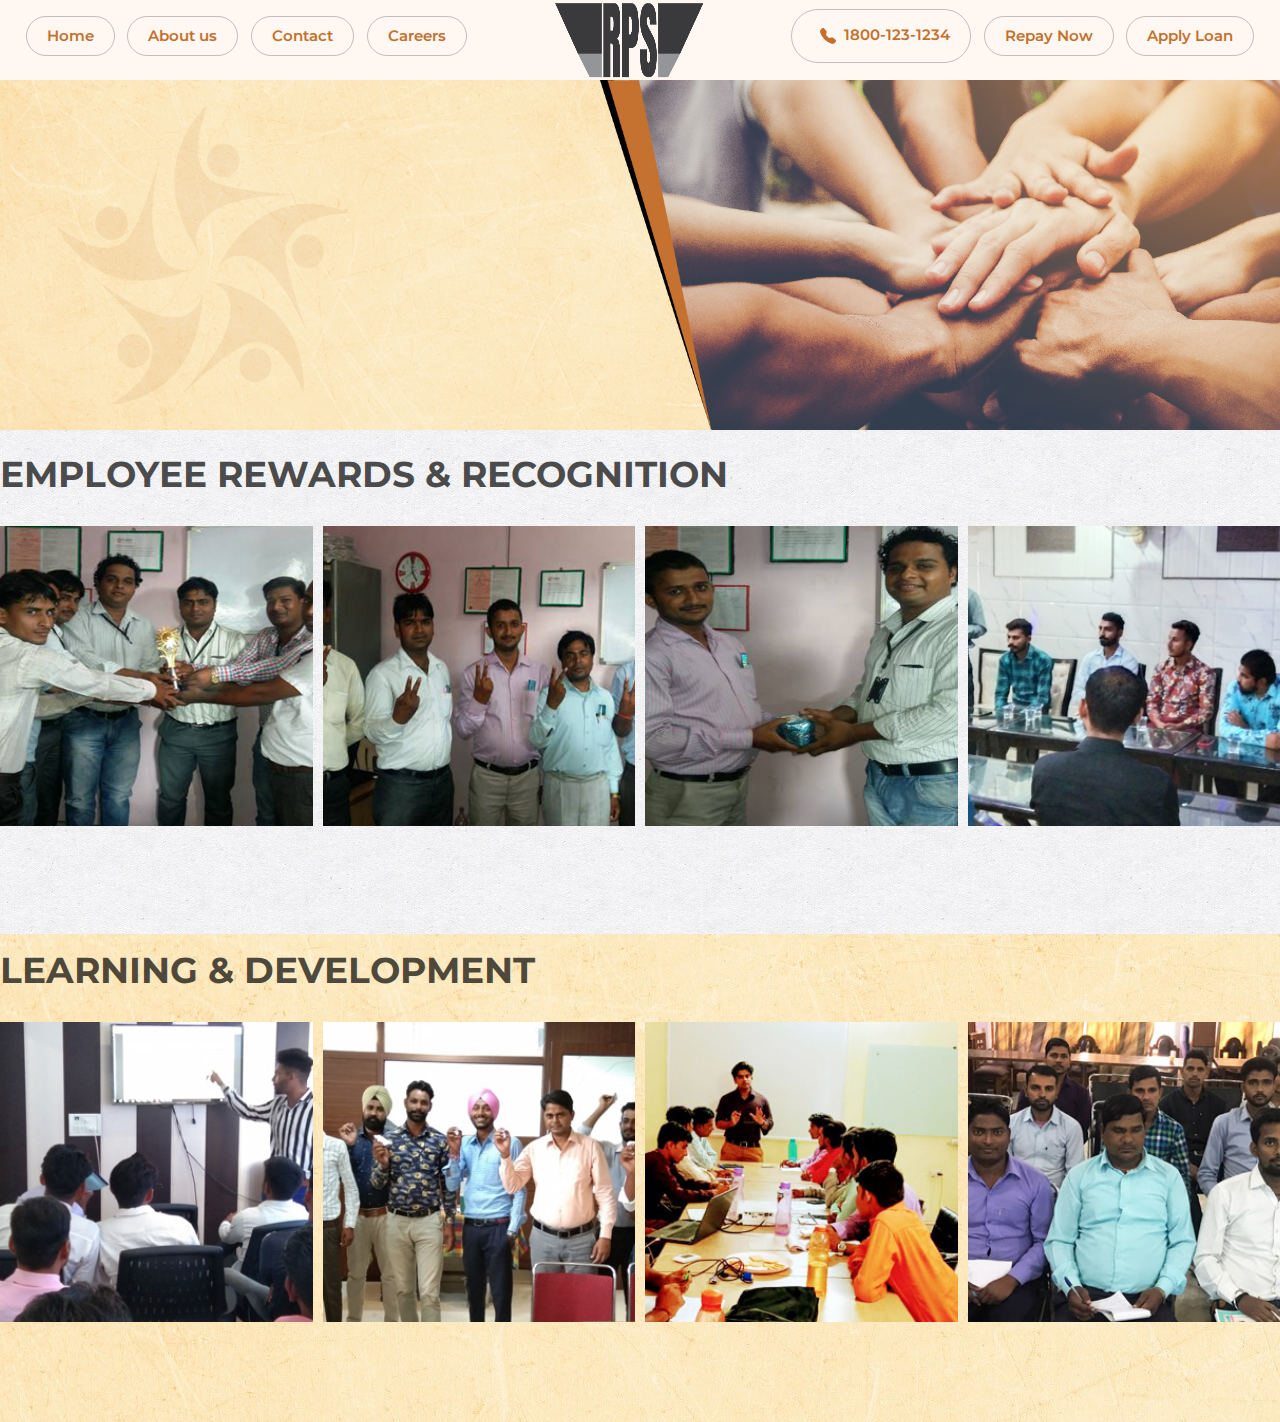
==== careers.html @ 05934a01 "changes" ====
<!doctype html>
<html lang="en">

<head>
    <meta charset="utf-8">
    <meta name="viewport" content="width=device-width, initial-scale=1">
    <title>careers</title>
    <link href="https://cdn.jsdelivr.net/npm/bootstrap@5.3.3/dist/css/bootstrap.min.css" rel="stylesheet"
        integrity="sha384-QWTKZyjpPEjISv5WaRU9OFeRpok6YctnYmDr5pNlyT2bRjXh0JMhjY6hW+ALEwIH" crossorigin="anonymous">
    <link rel="stylesheet" href="/css/style.css">
    <link rel="preconnect" href="https://fonts.googleapis.com">
    <link rel="preconnect" href="https://fonts.gstatic.com" crossorigin>
    <link href="https://fonts.googleapis.com/css2?family=Montserrat:ital,wght@0,100..900;1,100..900&display=swap"
        rel="stylesheet">
    <link rel="preconnect" href="https://fonts.googleapis.com">
    <link rel="preconnect" href="https://fonts.gstatic.com" crossorigin>
    <link
        href="https://fonts.googleapis.com/css2?family=ABeeZee:ital@0;1&family=Montserrat:ital,wght@0,100..900;1,100..900&display=swap"
        rel="stylesheet">
    <link rel="stylesheet" href="https://cdn.jsdelivr.net/npm/swiper@11/swiper-bundle.min.css" />

</head>

<body>
    <div id="main">

        <div id="page1">
            <nav>
                <div id="nav-part2">
                    <h4><a href="#">Home</a></h4>
                    <h4><a href="#">About us</a></h4>
                    <h4><a href="#">Contact</a></h4>
                    <h4><a href="#">Careers</a></h4>
                </div>

                <img src="img/RPS-Logo-2-Gray-L-1.png" height="80px" width="150px">

                <div id="nav-part2">
                    <h4><a href="#"><svg xmlns="http://www.w3.org/2000/svg" width="16" height="16" fill="currentColor"
                                class="bi bi-telephone-fill" viewBox="0 0 16 16">
                                <path fill-rule="evenodd"
                                    d="M1.885.511a1.745 1.745 0 0 1 2.61.163L6.29 2.98c.329.423.445.974.315 1.494l-.547 2.19a.68.68 0 0 0 .178.643l2.457 2.457a.68.68 0 0 0 .644.178l2.189-.547a1.75 1.75 0 0 1 1.494.315l2.306 1.794c.829.645.905 1.87.163 2.611l-1.034 1.034c-.74.74-1.846 1.065-2.877.702a18.6 18.6 0 0 1-7.01-4.42 18.6 18.6 0 0 1-4.42-7.009c-.362-1.03-.037-2.137.703-2.877z" />
                            </svg>1800-123-1234</a></h4>
                    <h4><a href="#">Repay Now</a></h4>
                    <h4><a href="#">Apply Loan</a></h4>
                </div>

            </nav>
        </div>
    </div>

    <div class="careers-baner">
        <img src="/img/careers-baner.jpg" height="350px" width="100%">
    </div>

    <div class="swiper mySwiper">
        <h2>Employee Rewards & Recognition</h2>
        <div class="swiper-wrapper">
            <div class="swiper-slide"><img src="/img/swiper1.png"></div>
            <div class="swiper-slide"><img src="/img/swiper2.png"></div>
            <div class="swiper-slide"><img src="/img/swiper3.png"></div>
            <div class="swiper-slide"><img src="/img/swiper4.jpeg"></div>
            <div class="swiper-slide"><img src="/img/swiper5.jpeg"></div>
            <div class="swiper-slide"><img src="/img/swiper6.jpeg"></div>
            <div class="swiper-slide"><img src="/img/swiper7.jpeg"></div>
            <div class="swiper-slide"><img src="/img/swiper15.jpeg"></div>
            <div class="swiper-slide"><img src="/img/swiper14.jpg"></div>
            <div class="swiper-slide"><img src="/img/swiper10.jpg"></div>
            <div class="swiper-slide"><img src="/img/swiper12.jpeg"></div>
            <div class="swiper-slide"><img src="/img/swiper15.jpeg"></div>
        </div>

    <div class="swiper2 mySwiper">
        <h2>Learning & Development</h2>
        <div class="swiper-wrapper">
            <div class="swiper-slide"><img src="/img/swi1.jpeg"></div>
            <div class="swiper-slide"><img src="/img/swi10.jpeg"></div>
            <div class="swiper-slide"><img src="/img/swi2.jpeg"></div>
            <div class="swiper-slide"><img src="/img/swi3.jpeg"></div>
            <div class="swiper-slide"><img src="/img/swi4.jpeg"></div>
            <div class="swiper-slide"><img src="/img/swi6.jpeg"></div>
            <div class="swiper-slide"><img src="/img/swi5.jpeg"></div>
            <div class="swiper-slide"><img src="/img/swi7.jpeg"></div>
            <div class="swiper-slide"><img src="/img/swi8.jpeg"></div>
            <div class="swiper-slide"><img src="/img/swi9.jpeg"></div>
            <div class="swiper-slide"><img src="/img/swiper1.png"></div>
            <div class="swiper-slide"><img src="/img/swi4.jpeg"></div>
        </div>
       









    <script src="https://cdn.jsdelivr.net/npm/bootstrap@5.3.3/dist/js/bootstrap.bundle.min.js"
        integrity="sha384-YvpcrYf0tY3lHB60NNkmXc5s9fDVZLESaAA55NDzOxhy9GkcIdslK1eN7N6jIeHz"
        crossorigin="anonymous"></script>
    <script src="https://cdn.jsdelivr.net/npm/swiper@11/swiper-bundle.min.js"></script>

    <!-- Initialize Swiper -->
    <script>
        var swiper = new Swiper(".mySwiper", {

            slidesPerView: 4,
            spaceBetween: 10,
            freeMode: true,
            autoplay: {
                delay: 1500,
                disableOnInteraction: false,
            },
            pagination: {
                el: ".swiper-pagination",
                clickable: true,
            },
            navigation: {
                nextEl: ".swiper-button-next",
                prevEl: ".swiper-button-prev",
            },
        });
    </script>

   
</body>

</html>
---- css/style.css ----
body {
    font-family: Montserrat, sans-serif;
    background-color: #FAF9F8;
    font-weight: 400;
}

/* .montserrat-<uniquifier> {
  font-family: "Montserrat", sans-serif;
  font-optical-sizing: auto;
  font-weight: 600;
  font-style: normal;
} */
.abeezee-regular {
    font-family: ABeeZee, sans-serif;
    font-weight: 400;
    font-style: normal;
}

.abeezee-regular-italic {
    font-family: ABeeZee, sans-serif;
    font-weight: 400;
    font-style: italic;
}


.name {
    text-align: right;
    font-family: 'Gill Sans', 'Gill Sans MT', Calibri, 'Trebuchet MS', sans-serif;
}




@font-face {
    font-family: neu;
    src: url(./NeueHaasDisplayMediu.ttf);
}

@font-face {
    font-family: neu;
    font-weight: 100;
    src: url(./NeueHaasDisplayLight.ttf);
}

@font-face {
    font-family: neu;
    font-weight: 200;
    src: url(./NeueHaasDisplayRoman.ttf);
}

* {
    margin: 0;
    padding: 0;
    box-sizing: border-box;
    font-family: Montserrat, sans-serif;
}


#main {
    position: relative;
    z-index: 10;
}

#page1 {

    width: 100%;
    background-color: #FFF7F2;
    position: relative;
    padding: 0 2vw;
}

nav {
    padding: 0vw 0vw;
    width: 100%;
    display: flex;
    align-items: center;
    position: relative;
    z-index: 100;
    justify-content: space-between;
}


#nav-part2 {
    display: flex;
    align-items: center;
    gap: 1vw;
}

.ok {
    background-color: #FFF7F2;
}

.card-background {
    background: url(/img/background.jpg);
    background-size: cover;


}

.card {
    padding: 50px;
    padding-left: 130px;
    background-color: #cfcfdd;
}

#nav-part2 h4 {
    padding: 10px 20px;
    border: 1px solid #0000003c;
    border-radius: 50px;
    font-weight: 600;
    color: #000000bb;
    transition: all ease 0.4s;
    position: relative;
    font-size: 15px;
    overflow: hidden;
}

#nav-part2 h4::after {
    content: "";
    position: absolute;
    height: 100%;
    width: 100%;
    background-color: #C4702D;
    left: 0;
    bottom: -100%;
    border-radius: 50%;
    transition: all ease 0.4s;
}

#nav-part2 h4:hover::after {
    bottom: 0;
    border-radius: 0;
}


#nav-part2 h4 a {
    color: #C4702D;
    text-decoration: none;
    position: relative;
    z-index: 9;
}

#nav-part2 h4:hover a {
    color: #FFF7F2;
}

.speech,
.boy {
    background-color: color-mix(in xyz, color percentage, color percentage);
}

.card-body p {
    color: #FFF;
    font-family: ABeeZee;
    font-size: 20px;
    margin-block-start: 0;
    margin-block-end: .9rem;
    font-weight: 400;
}


.elementskit-info-box-title {
    padding: 0 0 0 0;
    color: #FFF;
    font-size: 28px;
}

h2 {
    margin-block-start: .5rem;
    margin-block-end: 1rem;
    color: #000000B3;
    font-family: Montserrat;
    font-size: 36px;
    font-weight: 700;
    text-transform: uppercase;
    padding: 0;
    margin-bottom: 30px;
    line-height: 2;
}

h3 {
    margin-block-start: .5rem;
    margin-block-end: 1rem;
    font-family: Montserrat;
    font-weight: 500;
    line-height: 1.2;
    color: inherit;
}

.st {
    margin-top: 50px;
    text-align: center;
}

.MD-speech {
    background-image: url(/img/background-pink-01-1.jpg);
    background-size: contain;
    font-family: ABeeZee, Sans-serif;
    font-size: 16px;
    font-style: ABeeZee;
    text-align: center;
    color: #656565;

}


.Md-speech {
    margin-block-start: 0;
    margin-block-end: .9rem;
    margin-bottom: 35px;
    margin-top: 50px;
    font-family: ABeeZee;
}

/* .icon-color {
    text-color: #C4702D;
} */

.story {
    background-color: #C4702D;
    height: 200px;
    width: 400px;
    padding: 10px;
    margin: 30px -30px 30px 0px;
}

.story:hover {
    height: 220px;
    width: 420px;
    margin: 50px 50px 50px 50px;
    background-color: cadetblue;
}

.story2 {
    background-color: #FFF7F2;
    height: 200px;
    width: 400px;
    padding: 10px;
    margin: 30px -30px 30px 0px;
}

.story-block {
    background-image: url(/img/background.jpg);
    display: flex;
    z-index: 4;
    margin-left: 30px;
}

.branches {
    background-color: #FFF7F2;
    height: 100%;
    width: 100%;
}

.elementor-10 .elementor-element.elementor-element-4c4d165 .elementor-heading-title {
    color: #000000B3;
    font-family: Montserrat, Sans-serif;
    font-size: 36px;
    font-weight: 700;
    text-transform: uppercase;
}

h2 {
    margin-block-start: .5rem;
    margin-block-end: 1rem;
}

.map-speech {
    border: 2px;
    border-color: #FFF7F2;
    text-align: center;
    color: #252525;
    font-family: Sans-serif;
    font-weight: 600;
}

.map-side {
    height: 200px;
    width: 205px;
    background-color: #FFFFFF;
    display: flex;
}

.map-side:hover {
    background-color: cadetblue;
    height: 220px;
    width: 225px;
}

.mt-8 {
    margin-top: 50px;
}

.footer {
    height: 500px;
    width: 100%;
    background-color: #C4702D;
    background-repeat: no-repeat;
    background-size: cover;
}

.footer-head {
    text-decoration: none;
}

.last {
    background-color: black;
    height: 200px;
    width: 100%;
    display: flexbox;
    text-align: center
}

.text {
    display: flexbox;
    text-align: center;
    justify-items: center;
}

.icon2 {
    text-align: right;
    margin: 0px 80px 0px 0px;
    padding-top: 20px;
}

.bi {
    margin: 8px;
}

.card-video {
    background-image: url(/img/background-pink-01-1.jpg);
    padding: 20px 225px 20px 190px;
}

.card-title {
    margin-left: 60px;
}

.video {
    background-image: url(/img/background-pink-01-1.jpg);
    padding: 20px;
}

/* careers css */

/* swiper */
.swiper {  background-image: url(/img/background.jpg);
    width: 100%;
    height: auto;
    
  }

  .swiper-slide {margin-bottom: 100px;
    margin-left: 0px;

    text-align: center;
    font-size: 18px;
    background: #e0dede;
    display: flex;
    justify-content: center;
    align-items: center;
  }
  .swiper-slide img {
    display: block;
    width: 100%;
    height: 300px;
    object-fit: cover; 
    
  }
  .swiper2 {  background-image: url(/img/background-pink-01-1.jpg);
    width: 100%;
    height: auto;
  }
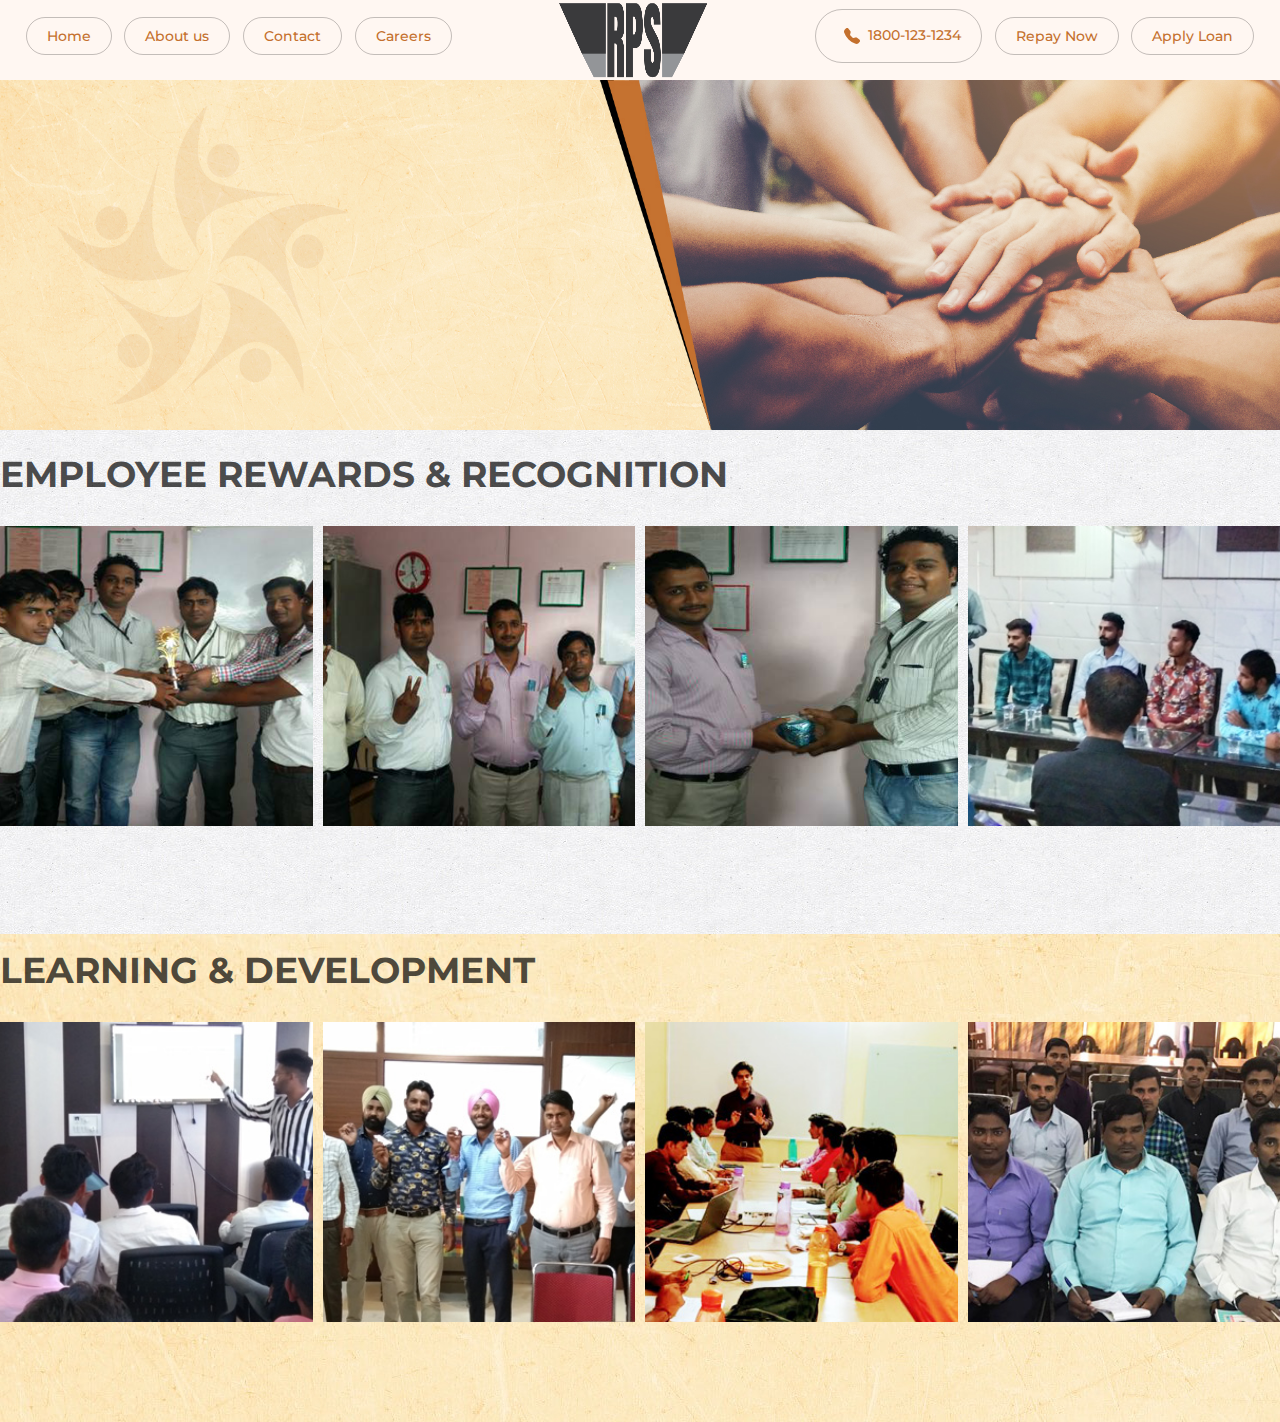
==== commit 690ec813: "changes" ====
--- a/careers.html
+++ b/careers.html
@@ -7,7 +7,7 @@
     <title>careers</title>
     <link href="https://cdn.jsdelivr.net/npm/bootstrap@5.3.3/dist/css/bootstrap.min.css" rel="stylesheet"
         integrity="sha384-QWTKZyjpPEjISv5WaRU9OFeRpok6YctnYmDr5pNlyT2bRjXh0JMhjY6hW+ALEwIH" crossorigin="anonymous">
-    <link rel="stylesheet" href="/css/style.css">
+    <link rel="stylesheet" href="css/style.css">
     <link rel="preconnect" href="https://fonts.googleapis.com">
     <link rel="preconnect" href="https://fonts.gstatic.com" crossorigin>
     <link href="https://fonts.googleapis.com/css2?family=Montserrat:ital,wght@0,100..900;1,100..900&display=swap"
@@ -50,41 +50,41 @@
     </div>
 
     <div class="careers-baner">
-        <img src="/img/careers-baner.jpg" height="350px" width="100%">
+        <img src="img/careers-baner.jpg" height="350px" width="100%">
     </div>
 
     <div class="swiper mySwiper">
         <h2>Employee Rewards & Recognition</h2>
         <div class="swiper-wrapper">
-            <div class="swiper-slide"><img src="/img/swiper1.png"></div>
-            <div class="swiper-slide"><img src="/img/swiper2.png"></div>
-            <div class="swiper-slide"><img src="/img/swiper3.png"></div>
-            <div class="swiper-slide"><img src="/img/swiper4.jpeg"></div>
-            <div class="swiper-slide"><img src="/img/swiper5.jpeg"></div>
-            <div class="swiper-slide"><img src="/img/swiper6.jpeg"></div>
-            <div class="swiper-slide"><img src="/img/swiper7.jpeg"></div>
-            <div class="swiper-slide"><img src="/img/swiper15.jpeg"></div>
-            <div class="swiper-slide"><img src="/img/swiper14.jpg"></div>
-            <div class="swiper-slide"><img src="/img/swiper10.jpg"></div>
-            <div class="swiper-slide"><img src="/img/swiper12.jpeg"></div>
-            <div class="swiper-slide"><img src="/img/swiper15.jpeg"></div>
+            <div class="swiper-slide"><img src="img/swiper1.png"></div>
+            <div class="swiper-slide"><img src="img/swiper2.png"></div>
+            <div class="swiper-slide"><img src="img/swiper3.png"></div>
+            <div class="swiper-slide"><img src="img/swiper4.jpeg"></div>
+            <div class="swiper-slide"><img src="img/swiper5.jpeg"></div>
+            <div class="swiper-slide"><img src="img/swiper6.jpeg"></div>
+            <div class="swiper-slide"><img src="img/swiper7.jpeg"></div>
+            <div class="swiper-slide"><img src="img/swiper15.jpeg"></div>
+            <div class="swiper-slide"><img src="img/swiper14.jpg"></div>
+            <div class="swiper-slide"><img src="img/swiper10.jpg"></div>
+            <div class="swiper-slide"><img src="img/swiper12.jpeg"></div>
+            <div class="swiper-slide"><img src="img/swiper15.jpeg"></div>
         </div>
 
     <div class="swiper2 mySwiper">
         <h2>Learning & Development</h2>
         <div class="swiper-wrapper">
-            <div class="swiper-slide"><img src="/img/swi1.jpeg"></div>
-            <div class="swiper-slide"><img src="/img/swi10.jpeg"></div>
-            <div class="swiper-slide"><img src="/img/swi2.jpeg"></div>
-            <div class="swiper-slide"><img src="/img/swi3.jpeg"></div>
-            <div class="swiper-slide"><img src="/img/swi4.jpeg"></div>
-            <div class="swiper-slide"><img src="/img/swi6.jpeg"></div>
-            <div class="swiper-slide"><img src="/img/swi5.jpeg"></div>
-            <div class="swiper-slide"><img src="/img/swi7.jpeg"></div>
-            <div class="swiper-slide"><img src="/img/swi8.jpeg"></div>
-            <div class="swiper-slide"><img src="/img/swi9.jpeg"></div>
-            <div class="swiper-slide"><img src="/img/swiper1.png"></div>
-            <div class="swiper-slide"><img src="/img/swi4.jpeg"></div>
+            <div class="swiper-slide"><img src="img/swi1.jpeg"></div>
+            <div class="swiper-slide"><img src="img/swi10.jpeg"></div>
+            <div class="swiper-slide"><img src="img/swi2.jpeg"></div>
+            <div class="swiper-slide"><img src="img/swi3.jpeg"></div>
+            <div class="swiper-slide"><img src="img/swi4.jpeg"></div>
+            <div class="swiper-slide"><img src="img/swi6.jpeg"></div>
+            <div class="swiper-slide"><img src="img/swi5.jpeg"></div>
+            <div class="swiper-slide"><img src="img/swi7.jpeg"></div>
+            <div class="swiper-slide"><img src="img/swi8.jpeg"></div>
+            <div class="swiper-slide"><img src="img/swi9.jpeg"></div>
+            <div class="swiper-slide"><img src="img/swiper1.png"></div>
+            <div class="swiper-slide"><img src="img/swi4.jpeg"></div>
         </div>
        
 
--- a/css/style.css
+++ b/css/style.css
@@ -25,7 +25,7 @@
 
 .name {
     text-align: right;
-    font-family: 'Gill Sans', 'Gill Sans MT', Calibri, 'Trebuchet MS', sans-serif;
+    /* font-family: 'Gill Sans', 'Gill Sans MT', Calibri, 'Trebuchet MS', sans-serif; */
 }
 
 
@@ -91,18 +91,20 @@
 }
 
 .card-background {
-    background: url(/img/background.jpg);
+    background-image: url('../img/background.jpg');
     background-size: cover;
 
 
 }
 
 .card {
-    padding: 50px;
-    padding-left: 130px;
-    background-color: #cfcfdd;
-}
-
+    /* padding: 60px; */
+    /* padding-left: 130px; */
+    background-color: #EEEFF1;
+}
+.p-60px {
+    padding: 60px;
+}
 #nav-part2 h4 {
     padding: 10px 20px;
     border: 1px solid #0000003c;
@@ -113,6 +115,11 @@
     position: relative;
     font-size: 15px;
     overflow: hidden;
+    font-family: "Montserrat",Sans-serif;
+    font-size: 14px;
+    font-weight: 500;
+    letter-spacing: 0;
+
 }
 
 #nav-part2 h4::after {
@@ -169,7 +176,7 @@
     margin-block-start: .5rem;
     margin-block-end: 1rem;
     color: #000000B3;
-    font-family: Montserrat;
+    font-family: "Montserrat",Sans-serif;
     font-size: 36px;
     font-weight: 700;
     text-transform: uppercase;
@@ -181,19 +188,23 @@
 h3 {
     margin-block-start: .5rem;
     margin-block-end: 1rem;
-    font-family: Montserrat;
+    font-family: "Montserrat",Sans-serif;
     font-weight: 500;
     line-height: 1.2;
     color: inherit;
 }
 
+h4 {
+font-family: "Montserrat",Sans-serif;
+}
+
 .st {
     margin-top: 50px;
     text-align: center;
 }
 
 .MD-speech {
-    background-image: url(/img/background-pink-01-1.jpg);
+    background-image: url('../img/background-pink-01-1.jpg');
     background-size: contain;
     font-family: ABeeZee, Sans-serif;
     font-size: 16px;
@@ -205,11 +216,15 @@
 
 
 .Md-speech {
-    margin-block-start: 0;
-    margin-block-end: .9rem;
-    margin-bottom: 35px;
-    margin-top: 50px;
-    font-family: ABeeZee;
+    /* margin-block-start: 0; */
+    /* margin-block-end: .9rem;
+    margin-bottom: 35px; */
+    /* margin-top: 50px; */
+    font-family: "ABeeZee", Sans-serif;
+    font-size: 16px;
+    font-style: italic;
+    text-align: center;
+
 }
 
 /* .icon-color {
@@ -240,10 +255,10 @@
 }
 
 .story-block {
-    background-image: url(/img/background.jpg);
+    background-image: url('../img/background.jpg');
     display: flex;
     z-index: 4;
-    margin-left: 30px;
+    /* margin-left: 30px; */
 }
 
 .branches {
@@ -303,6 +318,121 @@
     text-decoration: none;
 }
 
+.mw-500 {
+    max-height: 500px;
+}
+
+.company-profile span {
+    color: var(--e-global-color-primary);
+    font-family: "Montserrat", Sans-serif;
+    font-size: 25px;
+    font-weight: 700;
+}
+.company-profile h2 {
+    color: var(--e-global-color-primary);
+    font-family: "Montserrat", Sans-serif;
+    font-size: 11px;
+    font-weight: 500;
+    text-transform: uppercase;
+    line-height: 15px;
+    letter-spacing: 2.4px;
+}
+.company-hr-line {
+    margin: 0 auto;
+    width: 30%;
+    margin-top: 15px;
+    margin-bottom: 15px;
+}
+
+.microfinance p {
+    color: #FFFFFFB0;
+    font-family: "ABeeZee", Sans-serif;
+    font-size: 18px;
+    text-align: center;
+}
+.microfinance h3 {
+    padding: 0 0 0 0;
+    color: #FFF;
+    font-size: 32px;
+}
+.elementor-widget-container {
+    margin: 10px 0 10px 0;
+    padding: .5em 0em .5em 2em;
+    background-color: #FFF0;
+    border-style: double;
+    border-width: 0 0 0 8px;
+    border-color: #C4702D;
+}
+
+.carousel-item h1 {
+    top:40%;
+    font-family: "EB Garamond";
+    font-style: italic;
+    height: auto;
+    color: rgb(196, 88, 0);
+    /* text-decoration: none; */
+    /* white-space: normal; */
+    width: 727px;
+    /* min-height: 0px;
+    min-width: 0px; */
+    max-height: none;
+    max-width: none;
+    text-align: left;
+    /* line-height: 41px;
+    letter-spacing: 0px; */
+    font-weight: 700;
+    font-size: 55px;
+    opacity: 1;
+    visibility: visible;
+    position: absolute;
+    white-space: nowrap;
+    overflow: hidden;
+    animation: animate 2s linear forwards;
+    animation-duration: 2s;
+    /* display: none; */
+}
+@keyframes animate {
+    0% { 
+        top: 40%;
+        display: none;
+    }
+    100% {
+        top: 30%;
+        display: block;
+    }
+  }
+
+  .elementskit-border-hr {
+    background-color: #C4702D;
+    width: 40px;
+    height: 2px;
+    margin: 0 0 20px 0;
+    display: inline-block;
+  }
+
+  .elementskit-profile-info {
+    text-align: center;
+    display: block;
+  }
+  .elementskit-author-name {
+    font-size: 32px;
+    margin-bottom: 0;
+    display: block;
+    /* font-size: 18px; */
+    font-weight: 700;
+    color: #000;
+    -webkit-transition: color .3s;
+    transition: color .3s;
+}
+
+.elementskit-author-des {
+    font-size: 24px;
+    font-weight: 700;
+    color: rgba(0, 0, 0, .5);
+    transition: all .4s ease;
+}
+
+
 .last {
     background-color: black;
     height: 200px;
@@ -328,7 +458,7 @@
 }
 
 .card-video {
-    background-image: url(/img/background-pink-01-1.jpg);
+    background-image: url('../img/background-pink-01-1.jpg');
     padding: 20px 225px 20px 190px;
 }
 
@@ -337,14 +467,14 @@
 }
 
 .video {
-    background-image: url(/img/background-pink-01-1.jpg);
+    background-image: url('../img/background-pink-01-1.jpg');
     padding: 20px;
 }
 
 /* careers css */
 
 /* swiper */
-.swiper {  background-image: url(/img/background.jpg);
+.swiper {  background-image: url('../img/background.jpg');
     width: 100%;
     height: auto;
     
@@ -367,9 +497,9 @@
     object-fit: cover; 
     
   }
-  .swiper2 {  background-image: url(/img/background-pink-01-1.jpg);
+  .swiper2 {  background-image: url('../img/background-pink-01-1.jpg');
     width: 100%;
     height: auto;
   }
 
-  +  
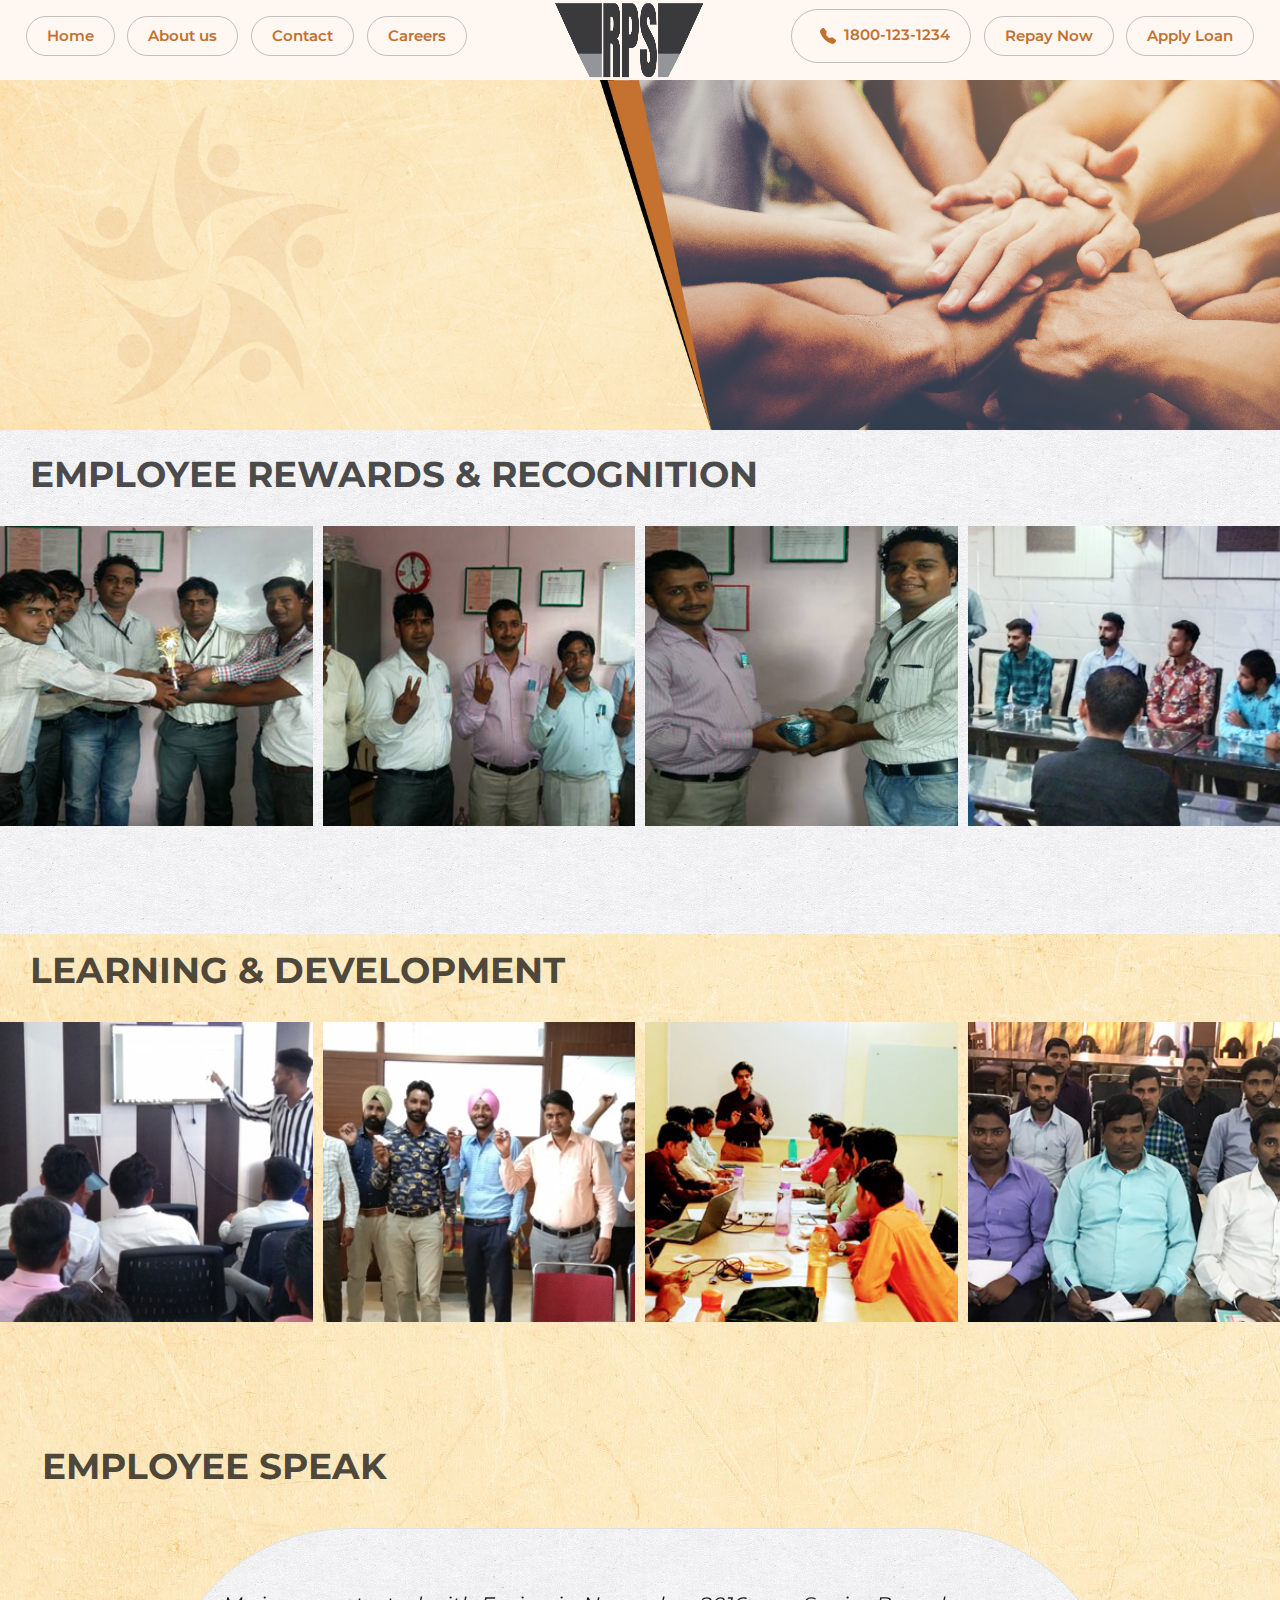
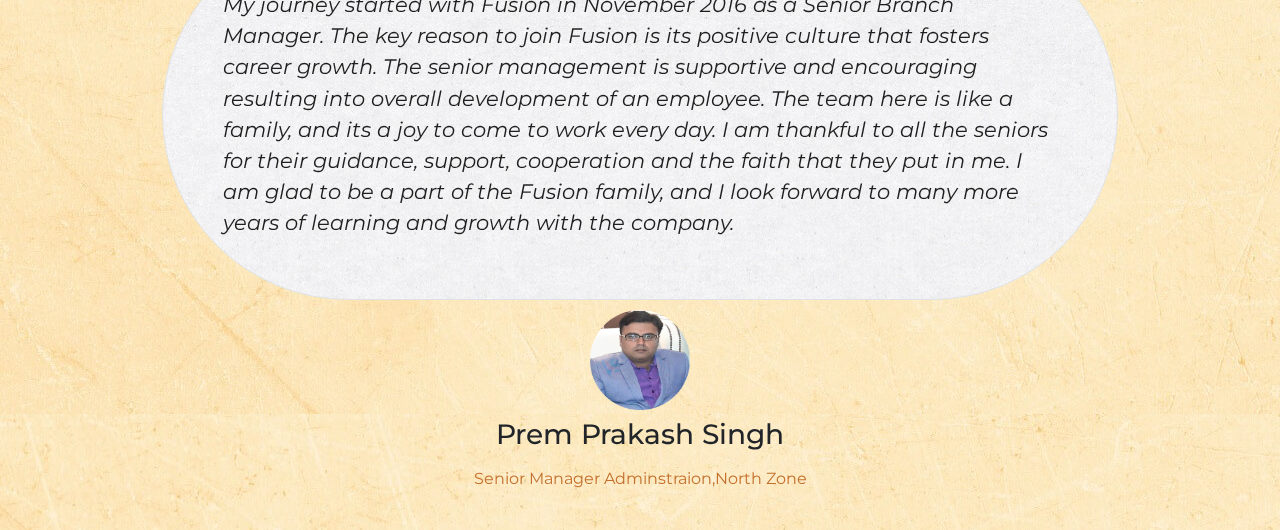
==== commit 69015863: "change" ====
--- a/careers.html
+++ b/careers.html
@@ -7,7 +7,7 @@
     <title>careers</title>
     <link href="https://cdn.jsdelivr.net/npm/bootstrap@5.3.3/dist/css/bootstrap.min.css" rel="stylesheet"
         integrity="sha384-QWTKZyjpPEjISv5WaRU9OFeRpok6YctnYmDr5pNlyT2bRjXh0JMhjY6hW+ALEwIH" crossorigin="anonymous">
-    <link rel="stylesheet" href="css/style.css">
+    <link rel="stylesheet" href="/css/style.css">
     <link rel="preconnect" href="https://fonts.googleapis.com">
     <link rel="preconnect" href="https://fonts.gstatic.com" crossorigin>
     <link href="https://fonts.googleapis.com/css2?family=Montserrat:ital,wght@0,100..900;1,100..900&display=swap"
@@ -50,80 +50,151 @@
     </div>
 
     <div class="careers-baner">
-        <img src="img/careers-baner.jpg" height="350px" width="100%">
+        <img src="/img/careers-baner.jpg" height="350px" width="100%">
     </div>
 
     <div class="swiper mySwiper">
-        <h2>Employee Rewards & Recognition</h2>
+        <h2 class="Employee-Speak">Employee Rewards & Recognition</h2>
         <div class="swiper-wrapper">
-            <div class="swiper-slide"><img src="img/swiper1.png"></div>
-            <div class="swiper-slide"><img src="img/swiper2.png"></div>
-            <div class="swiper-slide"><img src="img/swiper3.png"></div>
-            <div class="swiper-slide"><img src="img/swiper4.jpeg"></div>
-            <div class="swiper-slide"><img src="img/swiper5.jpeg"></div>
-            <div class="swiper-slide"><img src="img/swiper6.jpeg"></div>
-            <div class="swiper-slide"><img src="img/swiper7.jpeg"></div>
-            <div class="swiper-slide"><img src="img/swiper15.jpeg"></div>
-            <div class="swiper-slide"><img src="img/swiper14.jpg"></div>
-            <div class="swiper-slide"><img src="img/swiper10.jpg"></div>
-            <div class="swiper-slide"><img src="img/swiper12.jpeg"></div>
-            <div class="swiper-slide"><img src="img/swiper15.jpeg"></div>
+            <div class="swiper-slide"><img src="/img/swiper1.png"></div>
+            <div class="swiper-slide"><img src="/img/swiper2.png"></div>
+            <div class="swiper-slide"><img src="/img/swiper3.png"></div>
+            <div class="swiper-slide"><img src="/img/swiper4.jpeg"></div>
+            <div class="swiper-slide"><img src="/img/swiper5.jpeg"></div>
+            <div class="swiper-slide"><img src="/img/swiper6.jpeg"></div>
+            <div class="swiper-slide"><img src="/img/swiper7.jpeg"></div>
+            <div class="swiper-slide"><img src="/img/swiper15.jpeg"></div>
+            <div class="swiper-slide"><img src="/img/swiper14.jpg"></div>
+            <div class="swiper-slide"><img src="/img/swiper10.jpg"></div>
+            <div class="swiper-slide"><img src="/img/swiper12.jpeg"></div>
+            <div class="swiper-slide"><img src="/img/swiper15.jpeg"></div>
         </div>
 
-    <div class="swiper2 mySwiper">
-        <h2>Learning & Development</h2>
-        <div class="swiper-wrapper">
-            <div class="swiper-slide"><img src="img/swi1.jpeg"></div>
-            <div class="swiper-slide"><img src="img/swi10.jpeg"></div>
-            <div class="swiper-slide"><img src="img/swi2.jpeg"></div>
-            <div class="swiper-slide"><img src="img/swi3.jpeg"></div>
-            <div class="swiper-slide"><img src="img/swi4.jpeg"></div>
-            <div class="swiper-slide"><img src="img/swi6.jpeg"></div>
-            <div class="swiper-slide"><img src="img/swi5.jpeg"></div>
-            <div class="swiper-slide"><img src="img/swi7.jpeg"></div>
-            <div class="swiper-slide"><img src="img/swi8.jpeg"></div>
-            <div class="swiper-slide"><img src="img/swi9.jpeg"></div>
-            <div class="swiper-slide"><img src="img/swiper1.png"></div>
-            <div class="swiper-slide"><img src="img/swi4.jpeg"></div>
-        </div>
-       
-
-
-
-
-
-
-
-
-
-    <script src="https://cdn.jsdelivr.net/npm/bootstrap@5.3.3/dist/js/bootstrap.bundle.min.js"
-        integrity="sha384-YvpcrYf0tY3lHB60NNkmXc5s9fDVZLESaAA55NDzOxhy9GkcIdslK1eN7N6jIeHz"
-        crossorigin="anonymous"></script>
-    <script src="https://cdn.jsdelivr.net/npm/swiper@11/swiper-bundle.min.js"></script>
-
-    <!-- Initialize Swiper -->
-    <script>
-        var swiper = new Swiper(".mySwiper", {
-
-            slidesPerView: 4,
-            spaceBetween: 10,
-            freeMode: true,
-            autoplay: {
-                delay: 1500,
-                disableOnInteraction: false,
-            },
-            pagination: {
-                el: ".swiper-pagination",
-                clickable: true,
-            },
-            navigation: {
-                nextEl: ".swiper-button-next",
-                prevEl: ".swiper-button-prev",
-            },
-        });
-    </script>
-
-   
+        <div class="swiper2 mySwiper">
+            <h2 class="Employee-Speak">Learning & Development</h2>
+            <div class="swiper-wrapper">
+                <div class="swiper-slide"><img src="/img/swi1.jpeg"></div>
+                <div class="swiper-slide"><img src="/img/swi10.jpeg"></div>
+                <div class="swiper-slide"><img src="/img/swi2.jpeg"></div>
+                <div class="swiper-slide"><img src="/img/swi3.jpeg"></div>
+                <div class="swiper-slide"><img src="/img/swi4.jpeg"></div>
+                <div class="swiper-slide"><img src="/img/swi6.jpeg"></div>
+                <div class="swiper-slide"><img src="/img/swi5.jpeg"></div>
+                <div class="swiper-slide"><img src="/img/swi7.jpeg"></div>
+                <div class="swiper-slide"><img src="/img/swi8.jpeg"></div>
+                <div class="swiper-slide"><img src="/img/swi9.jpeg"></div>
+                <div class="swiper-slide"><img src="/img/swiper1.png"></div>
+                <div class="swiper-slide"><img src="/img/swi4.jpeg"></div>
+            </div>
+            <div class="container-fluid employe-carousel">
+                <h2 class="Employee-Speak">Employee Speak</h2>
+            <div id="carouselExampleAutoplaying" class="carousel slide" data-bs-ride="carousel">
+                <div class="carousel-inner">
+                    <div class="carousel-item active">
+                        <div class="employe-speech border rounded-pill">
+                            My journey started with Fusion in November 2016 as a Senior Branch Manager. The key
+                            reason to join Fusion is its positive culture that fosters career growth. The senior
+                            management
+                            is supportive and encouraging resulting into overall development of an employee. The team
+                            here is like a family, and its a joy to come to work every day. I am thankful to all the
+                            seniors
+                            for their guidance, support, cooperation and the faith that they put in me. I am glad to be
+                            a
+                            part of the Fusion family, and I look forward to many more years of learning and growth with
+                            the company. </div>
+                        <img src="img/Amrit-Lal.png" class="rounded mx-auto d-block"" height=" 100px" width="100px">
+                        <div class="status ">
+                            <h3>Prem
+                                Prakash Singh</h3><p>Senior Manager Adminstraion,North Zone</p>
+                        </div>
+                    </div>
+                    <div class="carousel-item">
+                        <div class="employe-speech border rounded-pill">
+                            My journey started with Fusion in November 2016 as a Senior Branch Manager. The key
+                            reason to join Fusion is its positive culture that fosters career growth. The senior
+                            management
+                            is supportive and encouraging resulting into overall development of an employee. The team
+                            here is like a family, and its a joy to come to work every day. I am thankful to all the
+                            seniors
+                            for their guidance, support, cooperation and the faith that they put in me. I am glad to be
+                            a
+                            part of the Fusion family, and I look forward to many more years of learning and growth with
+                            the company. </div>
+                        <img src="img/Amrit-Lal.png" class="rounded mx-auto d-block" height=" 100px" width="100px"
+                            alt="Amrit-Lal">
+                        <div class="status ">
+                            <h3>Prem
+                                Prakash Singh</h3><p>Senior Manager Adminstraion,North Zone</p>
+                        </div>
+                    </div>
+                    <div class="carousel-item">
+                        <div class="employe-speech border rounded-pill">
+                            My journey started with Fusion in November 2016 as a Senior Branch Manager. The key
+                            reason to join Fusion is its positive culture that fosters career growth. The senior
+                            management
+                            is supportive and encouraging resulting into overall development of an employee. The team
+                            here is like a family, and its a joy to come to work every day. I am thankful to all the
+                            seniors
+                            for their guidance, support, cooperation and the faith that they put in me. I am glad to be
+                            a
+                            part of the Fusion family, and I look forward to many more years of learning and growth with
+                            the company. </div>
+                        <img src="img/Amrit-Lal.png" class="rounded mx-auto d-block"" height=" 100px" width="100px"
+                            alt="Amrit-Lal">
+                        <div class="status ">
+                            <h3>Prem
+                                Prakash Singh</h3><p>Senior Manager Adminstraion,North Zone</p>
+                        </div>
+                    </div>
+                </div></div>
+                <button class="carousel-control-prev" type="button" data-bs-target="#carouselExampleAutoplaying"
+                    data-bs-slide="prev">
+                    <span class="carousel-control-prev-icon" aria-hidden="true"></span>
+                    <span class="visually-hidden">Previous</span>
+                </button>
+                <button class="carousel-control-next" type="button" data-bs-target="#carouselExampleAutoplaying"
+                    data-bs-slide="next">
+                    <span class="carousel-control-next-icon" aria-hidden="true"></span>
+                    <span class="visually-hidden">Next</span>
+                </button>
+            </div>
+
+
+
+
+
+
+
+
+
+            <script src="https://cdn.jsdelivr.net/npm/bootstrap@5.3.3/dist/js/bootstrap.bundle.min.js"
+                integrity="sha384-YvpcrYf0tY3lHB60NNkmXc5s9fDVZLESaAA55NDzOxhy9GkcIdslK1eN7N6jIeHz"
+                crossorigin="anonymous"></script>
+            <script src="https://cdn.jsdelivr.net/npm/swiper@11/swiper-bundle.min.js"></script>
+
+            <!-- Initialize Swiper -->
+            <script>
+                var swiper = new Swiper(".mySwiper", {
+
+                    slidesPerView: 4,
+                    spaceBetween: 10,
+                    freeMode: true,
+                    autoplay: {
+                        delay: 1500,
+                        disableOnInteraction: false,
+                    },
+                    pagination: {
+                        el: ".swiper-pagination",
+                        clickable: true,
+                    },
+                    navigation: {
+                        nextEl: ".swiper-button-next",
+                        prevEl: ".swiper-button-prev",
+                    },
+                });
+            </script>
+
+
 </body>
 
 </html>--- a/css/style.css
+++ b/css/style.css
@@ -25,7 +25,7 @@
 
 .name {
     text-align: right;
-    /* font-family: 'Gill Sans', 'Gill Sans MT', Calibri, 'Trebuchet MS', sans-serif; */
+    font-family: 'Gill Sans', 'Gill Sans MT', Calibri, 'Trebuchet MS', sans-serif;
 }
 
 
@@ -91,20 +91,18 @@
 }
 
 .card-background {
-    background-image: url('../img/background.jpg');
+    background: url(/img/background.jpg);
     background-size: cover;
 
 
 }
 
 .card {
-    /* padding: 60px; */
-    /* padding-left: 130px; */
-    background-color: #EEEFF1;
-}
-.p-60px {
-    padding: 60px;
-}
+    padding: 50px;
+    padding-left: 130px;
+    background-color: #cfcfdd;
+}
+
 #nav-part2 h4 {
     padding: 10px 20px;
     border: 1px solid #0000003c;
@@ -115,11 +113,6 @@
     position: relative;
     font-size: 15px;
     overflow: hidden;
-    font-family: "Montserrat",Sans-serif;
-    font-size: 14px;
-    font-weight: 500;
-    letter-spacing: 0;
-
 }
 
 #nav-part2 h4::after {
@@ -176,7 +169,7 @@
     margin-block-start: .5rem;
     margin-block-end: 1rem;
     color: #000000B3;
-    font-family: "Montserrat",Sans-serif;
+    font-family: Montserrat;
     font-size: 36px;
     font-weight: 700;
     text-transform: uppercase;
@@ -188,23 +181,19 @@
 h3 {
     margin-block-start: .5rem;
     margin-block-end: 1rem;
-    font-family: "Montserrat",Sans-serif;
+    font-family: Montserrat;
     font-weight: 500;
     line-height: 1.2;
     color: inherit;
 }
 
-h4 {
-font-family: "Montserrat",Sans-serif;
-}
-
 .st {
     margin-top: 50px;
     text-align: center;
 }
 
 .MD-speech {
-    background-image: url('../img/background-pink-01-1.jpg');
+    background-image: url(/img/background-pink-01-1.jpg);
     background-size: contain;
     font-family: ABeeZee, Sans-serif;
     font-size: 16px;
@@ -216,15 +205,11 @@
 
 
 .Md-speech {
-    /* margin-block-start: 0; */
-    /* margin-block-end: .9rem;
-    margin-bottom: 35px; */
-    /* margin-top: 50px; */
-    font-family: "ABeeZee", Sans-serif;
-    font-size: 16px;
-    font-style: italic;
-    text-align: center;
-
+    margin-block-start: 0;
+    margin-block-end: .9rem;
+    margin-bottom: 35px;
+    margin-top: 50px;
+    font-family: ABeeZee;
 }
 
 /* .icon-color {
@@ -255,10 +240,10 @@
 }
 
 .story-block {
-    background-image: url('../img/background.jpg');
+    background-image: url(/img/background.jpg);
     display: flex;
     z-index: 4;
-    /* margin-left: 30px; */
+    margin-left: 30px;
 }
 
 .branches {
@@ -318,121 +303,6 @@
     text-decoration: none;
 }
 
-.mw-500 {
-    max-height: 500px;
-}
-
-.company-profile span {
-    color: var(--e-global-color-primary);
-    font-family: "Montserrat", Sans-serif;
-    font-size: 25px;
-    font-weight: 700;
-}
-.company-profile h2 {
-    color: var(--e-global-color-primary);
-    font-family: "Montserrat", Sans-serif;
-    font-size: 11px;
-    font-weight: 500;
-    text-transform: uppercase;
-    line-height: 15px;
-    letter-spacing: 2.4px;
-}
-.company-hr-line {
-    margin: 0 auto;
-    width: 30%;
-    margin-top: 15px;
-    margin-bottom: 15px;
-}
-
-.microfinance p {
-    color: #FFFFFFB0;
-    font-family: "ABeeZee", Sans-serif;
-    font-size: 18px;
-    text-align: center;
-}
-.microfinance h3 {
-    padding: 0 0 0 0;
-    color: #FFF;
-    font-size: 32px;
-}
-.elementor-widget-container {
-    margin: 10px 0 10px 0;
-    padding: .5em 0em .5em 2em;
-    background-color: #FFF0;
-    border-style: double;
-    border-width: 0 0 0 8px;
-    border-color: #C4702D;
-}
-
-.carousel-item h1 {
-    top:40%;
-    font-family: "EB Garamond";
-    font-style: italic;
-    height: auto;
-    color: rgb(196, 88, 0);
-    /* text-decoration: none; */
-    /* white-space: normal; */
-    width: 727px;
-    /* min-height: 0px;
-    min-width: 0px; */
-    max-height: none;
-    max-width: none;
-    text-align: left;
-    /* line-height: 41px;
-    letter-spacing: 0px; */
-    font-weight: 700;
-    font-size: 55px;
-    opacity: 1;
-    visibility: visible;
-    position: absolute;
-    white-space: nowrap;
-    overflow: hidden;
-    animation: animate 2s linear forwards;
-    animation-duration: 2s;
-    /* display: none; */
-}
-@keyframes animate {
-    0% { 
-        top: 40%;
-        display: none;
-    }
-    100% {
-        top: 30%;
-        display: block;
-    }
-  }
-
-  .elementskit-border-hr {
-    background-color: #C4702D;
-    width: 40px;
-    height: 2px;
-    margin: 0 0 20px 0;
-    display: inline-block;
-  }
-
-  .elementskit-profile-info {
-    text-align: center;
-    display: block;
-  }
-  .elementskit-author-name {
-    font-size: 32px;
-    margin-bottom: 0;
-    display: block;
-    /* font-size: 18px; */
-    font-weight: 700;
-    color: #000;
-    -webkit-transition: color .3s;
-    transition: color .3s;
-}
-
-.elementskit-author-des {
-    font-size: 24px;
-    font-weight: 700;
-    color: rgba(0, 0, 0, .5);
-    transition: all .4s ease;
-}
-
-
 .last {
     background-color: black;
     height: 200px;
@@ -458,7 +328,7 @@
 }
 
 .card-video {
-    background-image: url('../img/background-pink-01-1.jpg');
+    background-image: url(/img/background-pink-01-1.jpg);
     padding: 20px 225px 20px 190px;
 }
 
@@ -467,20 +337,22 @@
 }
 
 .video {
-    background-image: url('../img/background-pink-01-1.jpg');
+    background-image: url(/img/background-pink-01-1.jpg);
     padding: 20px;
 }
 
 /* careers css */
 
 /* swiper */
-.swiper {  background-image: url('../img/background.jpg');
+.swiper {
+    background-image: url(/img/background.jpg);
     width: 100%;
     height: auto;
-    
-  }
-
-  .swiper-slide {margin-bottom: 100px;
+
+}
+
+.swiper-slide {
+    margin-bottom: 100px;
     margin-left: 0px;
 
     text-align: center;
@@ -489,17 +361,47 @@
     display: flex;
     justify-content: center;
     align-items: center;
-  }
-  .swiper-slide img {
+}
+
+.swiper-slide img {
     display: block;
     width: 100%;
     height: 300px;
-    object-fit: cover; 
+    object-fit: cover;
+
+}
+
+.swiper2 {
+    background-image: url(/img/background-pink-01-1.jpg);
+    width: 100%;
+    height: auto;
+}
+
+.employe-carousel {
+    height: 700px;
+    width: 100%;
+}
+.Employee-Speak {
+text-transform: uppercase;
+    font-family: Montserrat, Sans-serif;
+    font-weight: 700;
+    font-size: 36px;
+    color: #000000B3; margin-left: 30px;
+}
+.employe-speech {
+    background-image: url(/img/background.jpg);
+    font-size: 1.3em;
+    font-style: italic;
+    line-height: 1.5;
+    margin: 10px 150px 10px 150px;
+    padding: 60px;
+    color: #1B1B1BFC;
+    font-family: Montserrat, Sans-serif;
+    font-weight: 400;
     
-  }
-  .swiper2 {  background-image: url('../img/background-pink-01-1.jpg');
-    width: 100%;
-    height: auto;
-  }
-
-  
+}
+
+.status p {color: #C4702D;
+    text-align: center;
+}
+.status{text-align:center;}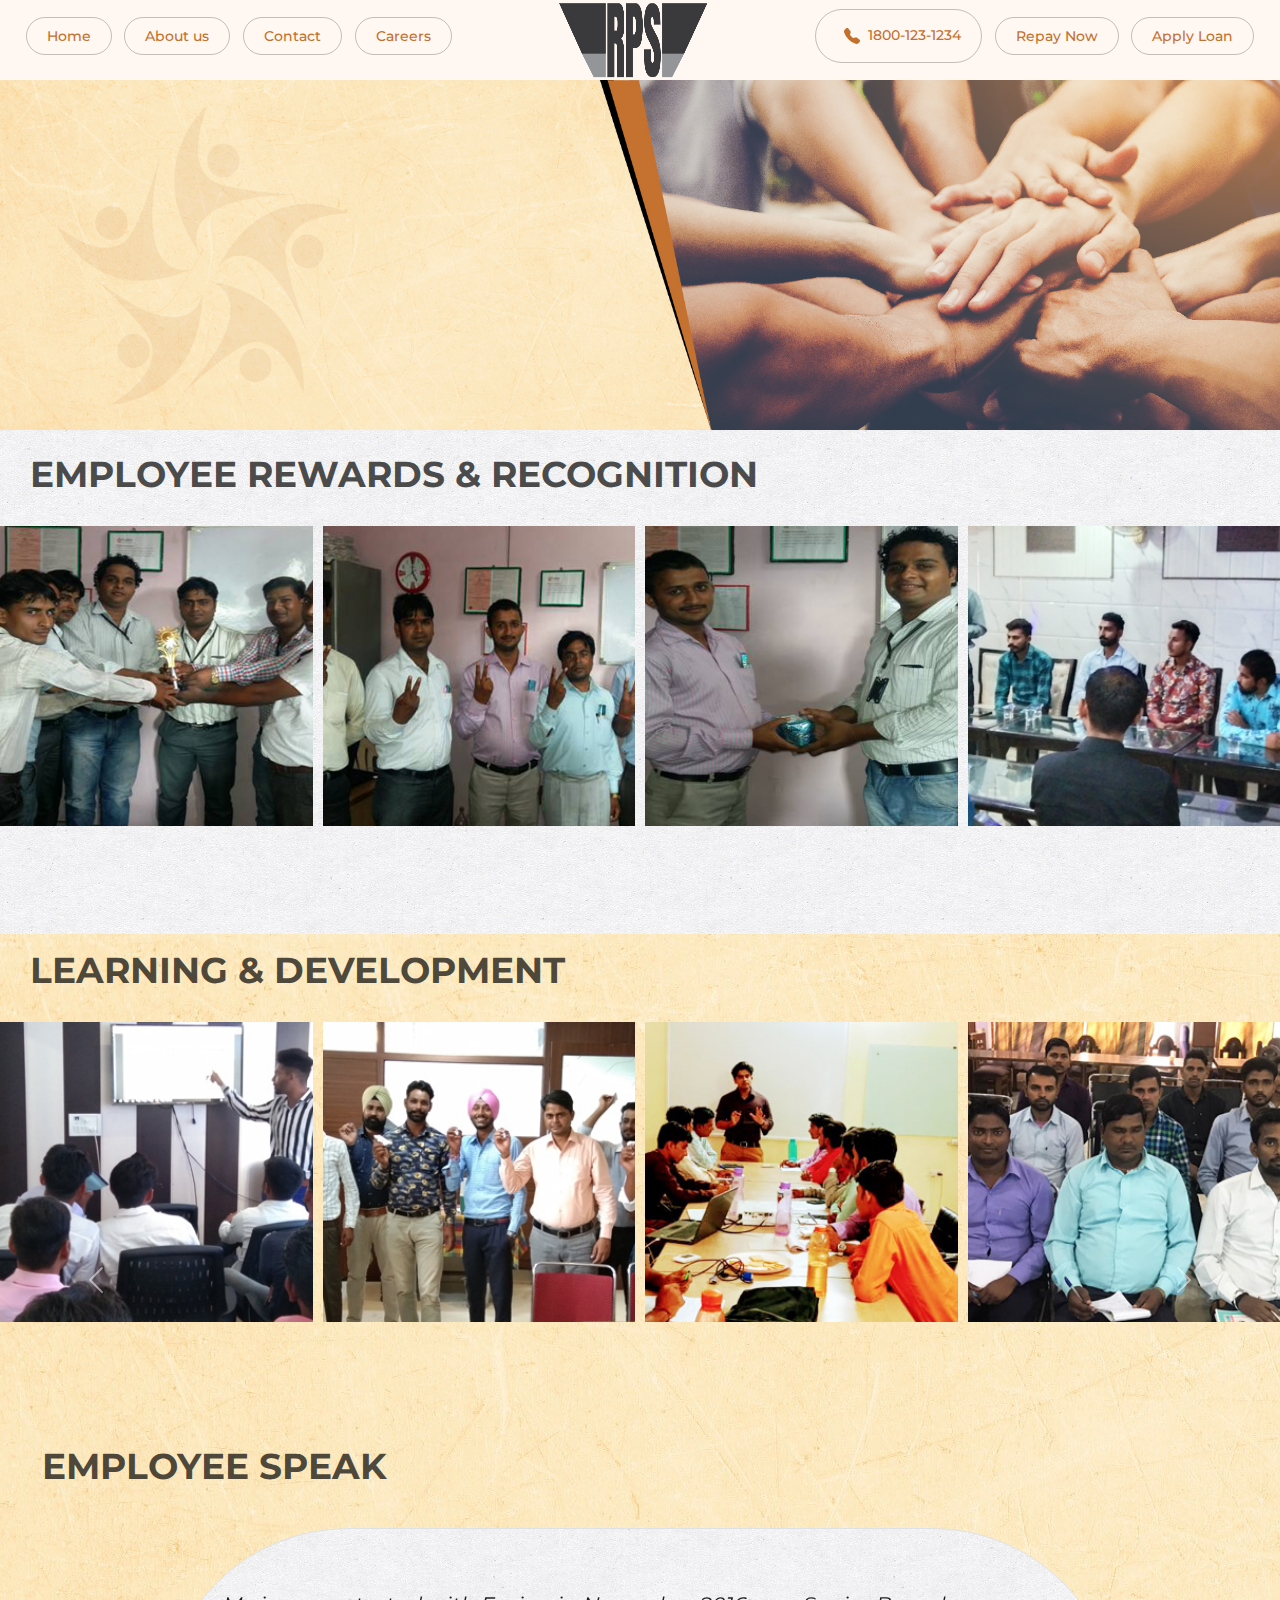
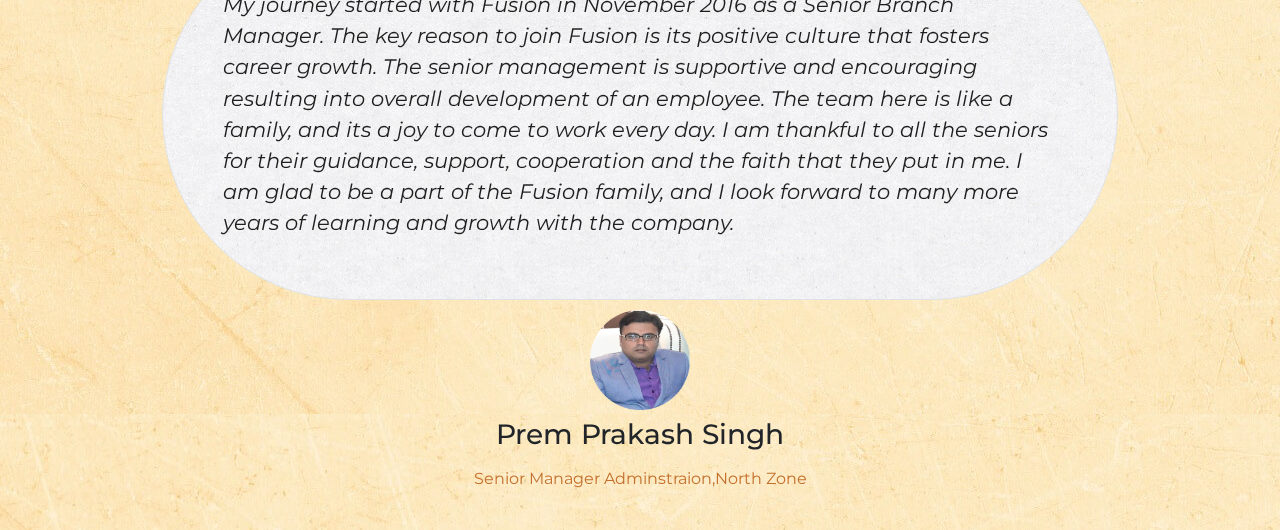
==== commit e0235307: "resolve conflict" ====
--- a/careers.html
+++ b/careers.html
@@ -7,7 +7,7 @@
     <title>careers</title>
     <link href="https://cdn.jsdelivr.net/npm/bootstrap@5.3.3/dist/css/bootstrap.min.css" rel="stylesheet"
         integrity="sha384-QWTKZyjpPEjISv5WaRU9OFeRpok6YctnYmDr5pNlyT2bRjXh0JMhjY6hW+ALEwIH" crossorigin="anonymous">
-    <link rel="stylesheet" href="/css/style.css">
+    <link rel="stylesheet" href="css/style.css">
     <link rel="preconnect" href="https://fonts.googleapis.com">
     <link rel="preconnect" href="https://fonts.gstatic.com" crossorigin>
     <link href="https://fonts.googleapis.com/css2?family=Montserrat:ital,wght@0,100..900;1,100..900&display=swap"
@@ -50,24 +50,24 @@
     </div>
 
     <div class="careers-baner">
-        <img src="/img/careers-baner.jpg" height="350px" width="100%">
+        <img src="img/careers-baner.jpg" height="350px" width="100%">
     </div>
 
     <div class="swiper mySwiper">
         <h2 class="Employee-Speak">Employee Rewards & Recognition</h2>
         <div class="swiper-wrapper">
-            <div class="swiper-slide"><img src="/img/swiper1.png"></div>
-            <div class="swiper-slide"><img src="/img/swiper2.png"></div>
-            <div class="swiper-slide"><img src="/img/swiper3.png"></div>
-            <div class="swiper-slide"><img src="/img/swiper4.jpeg"></div>
-            <div class="swiper-slide"><img src="/img/swiper5.jpeg"></div>
-            <div class="swiper-slide"><img src="/img/swiper6.jpeg"></div>
-            <div class="swiper-slide"><img src="/img/swiper7.jpeg"></div>
-            <div class="swiper-slide"><img src="/img/swiper15.jpeg"></div>
-            <div class="swiper-slide"><img src="/img/swiper14.jpg"></div>
-            <div class="swiper-slide"><img src="/img/swiper10.jpg"></div>
-            <div class="swiper-slide"><img src="/img/swiper12.jpeg"></div>
-            <div class="swiper-slide"><img src="/img/swiper15.jpeg"></div>
+            <div class="swiper-slide"><img src="img/swiper1.png"></div>
+            <div class="swiper-slide"><img src="img/swiper2.png"></div>
+            <div class="swiper-slide"><img src="img/swiper3.png"></div>
+            <div class="swiper-slide"><img src="img/swiper4.jpeg"></div>
+            <div class="swiper-slide"><img src="img/swiper5.jpeg"></div>
+            <div class="swiper-slide"><img src="img/swiper6.jpeg"></div>
+            <div class="swiper-slide"><img src="img/swiper7.jpeg"></div>
+            <div class="swiper-slide"><img src="img/swiper15.jpeg"></div>
+            <div class="swiper-slide"><img src="img/swiper14.jpg"></div>
+            <div class="swiper-slide"><img src="img/swiper10.jpg"></div>
+            <div class="swiper-slide"><img src="img/swiper12.jpeg"></div>
+            <div class="swiper-slide"><img src="img/swiper15.jpeg"></div>
         </div>
 
         <div class="swiper2 mySwiper">
--- a/css/style.css
+++ b/css/style.css
@@ -25,7 +25,7 @@
 
 .name {
     text-align: right;
-    font-family: 'Gill Sans', 'Gill Sans MT', Calibri, 'Trebuchet MS', sans-serif;
+    /* font-family: 'Gill Sans', 'Gill Sans MT', Calibri, 'Trebuchet MS', sans-serif; */
 }
 
 
@@ -91,18 +91,20 @@
 }
 
 .card-background {
-    background: url(/img/background.jpg);
+    background-image: url('../img/background.jpg');
     background-size: cover;
 
 
 }
 
 .card {
-    padding: 50px;
-    padding-left: 130px;
-    background-color: #cfcfdd;
-}
-
+    /* padding: 60px; */
+    /* padding-left: 130px; */
+    background-color: #EEEFF1;
+}
+.p-60px {
+    padding: 60px;
+}
 #nav-part2 h4 {
     padding: 10px 20px;
     border: 1px solid #0000003c;
@@ -113,6 +115,11 @@
     position: relative;
     font-size: 15px;
     overflow: hidden;
+    font-family: "Montserrat",Sans-serif;
+    font-size: 14px;
+    font-weight: 500;
+    letter-spacing: 0;
+
 }
 
 #nav-part2 h4::after {
@@ -169,7 +176,7 @@
     margin-block-start: .5rem;
     margin-block-end: 1rem;
     color: #000000B3;
-    font-family: Montserrat;
+    font-family: "Montserrat",Sans-serif;
     font-size: 36px;
     font-weight: 700;
     text-transform: uppercase;
@@ -181,19 +188,23 @@
 h3 {
     margin-block-start: .5rem;
     margin-block-end: 1rem;
-    font-family: Montserrat;
+    font-family: "Montserrat",Sans-serif;
     font-weight: 500;
     line-height: 1.2;
     color: inherit;
 }
 
+h4 {
+font-family: "Montserrat",Sans-serif;
+}
+
 .st {
     margin-top: 50px;
     text-align: center;
 }
 
 .MD-speech {
-    background-image: url(/img/background-pink-01-1.jpg);
+    background-image: url('../img/background-pink-01-1.jpg');
     background-size: contain;
     font-family: ABeeZee, Sans-serif;
     font-size: 16px;
@@ -205,11 +216,15 @@
 
 
 .Md-speech {
-    margin-block-start: 0;
-    margin-block-end: .9rem;
-    margin-bottom: 35px;
-    margin-top: 50px;
-    font-family: ABeeZee;
+    /* margin-block-start: 0; */
+    /* margin-block-end: .9rem;
+    margin-bottom: 35px; */
+    /* margin-top: 50px; */
+    font-family: "ABeeZee", Sans-serif;
+    font-size: 16px;
+    font-style: italic;
+    text-align: center;
+
 }
 
 /* .icon-color {
@@ -240,10 +255,10 @@
 }
 
 .story-block {
-    background-image: url(/img/background.jpg);
+    background-image: url('../img/background.jpg');
     display: flex;
     z-index: 4;
-    margin-left: 30px;
+    /* margin-left: 30px; */
 }
 
 .branches {
@@ -303,6 +318,121 @@
     text-decoration: none;
 }
 
+.mw-500 {
+    max-height: 500px;
+}
+
+.company-profile span {
+    color: var(--e-global-color-primary);
+    font-family: "Montserrat", Sans-serif;
+    font-size: 25px;
+    font-weight: 700;
+}
+.company-profile h2 {
+    color: var(--e-global-color-primary);
+    font-family: "Montserrat", Sans-serif;
+    font-size: 11px;
+    font-weight: 500;
+    text-transform: uppercase;
+    line-height: 15px;
+    letter-spacing: 2.4px;
+}
+.company-hr-line {
+    margin: 0 auto;
+    width: 30%;
+    margin-top: 15px;
+    margin-bottom: 15px;
+}
+
+.microfinance p {
+    color: #FFFFFFB0;
+    font-family: "ABeeZee", Sans-serif;
+    font-size: 18px;
+    text-align: center;
+}
+.microfinance h3 {
+    padding: 0 0 0 0;
+    color: #FFF;
+    font-size: 32px;
+}
+.elementor-widget-container {
+    margin: 10px 0 10px 0;
+    padding: .5em 0em .5em 2em;
+    background-color: #FFF0;
+    border-style: double;
+    border-width: 0 0 0 8px;
+    border-color: #C4702D;
+}
+
+.carousel-item h1 {
+    top:40%;
+    font-family: "EB Garamond";
+    font-style: italic;
+    height: auto;
+    color: rgb(196, 88, 0);
+    /* text-decoration: none; */
+    /* white-space: normal; */
+    width: 727px;
+    /* min-height: 0px;
+    min-width: 0px; */
+    max-height: none;
+    max-width: none;
+    text-align: left;
+    /* line-height: 41px;
+    letter-spacing: 0px; */
+    font-weight: 700;
+    font-size: 55px;
+    opacity: 1;
+    visibility: visible;
+    position: absolute;
+    white-space: nowrap;
+    overflow: hidden;
+    animation: animate 2s linear forwards;
+    animation-duration: 2s;
+    /* display: none; */
+}
+@keyframes animate {
+    0% { 
+        top: 40%;
+        display: none;
+    }
+    100% {
+        top: 30%;
+        display: block;
+    }
+  }
+
+  .elementskit-border-hr {
+    background-color: #C4702D;
+    width: 40px;
+    height: 2px;
+    margin: 0 0 20px 0;
+    display: inline-block;
+  }
+
+  .elementskit-profile-info {
+    text-align: center;
+    display: block;
+  }
+  .elementskit-author-name {
+    font-size: 32px;
+    margin-bottom: 0;
+    display: block;
+    /* font-size: 18px; */
+    font-weight: 700;
+    color: #000;
+    -webkit-transition: color .3s;
+    transition: color .3s;
+}
+
+.elementskit-author-des {
+    font-size: 24px;
+    font-weight: 700;
+    color: rgba(0, 0, 0, .5);
+    transition: all .4s ease;
+}
+
+
 .last {
     background-color: black;
     height: 200px;
@@ -328,7 +458,7 @@
 }
 
 .card-video {
-    background-image: url(/img/background-pink-01-1.jpg);
+    background-image: url('../img/background-pink-01-1.jpg');
     padding: 20px 225px 20px 190px;
 }
 
@@ -337,7 +467,7 @@
 }
 
 .video {
-    background-image: url(/img/background-pink-01-1.jpg);
+    background-image: url('../img/background-pink-01-1.jpg');
     padding: 20px;
 }
 
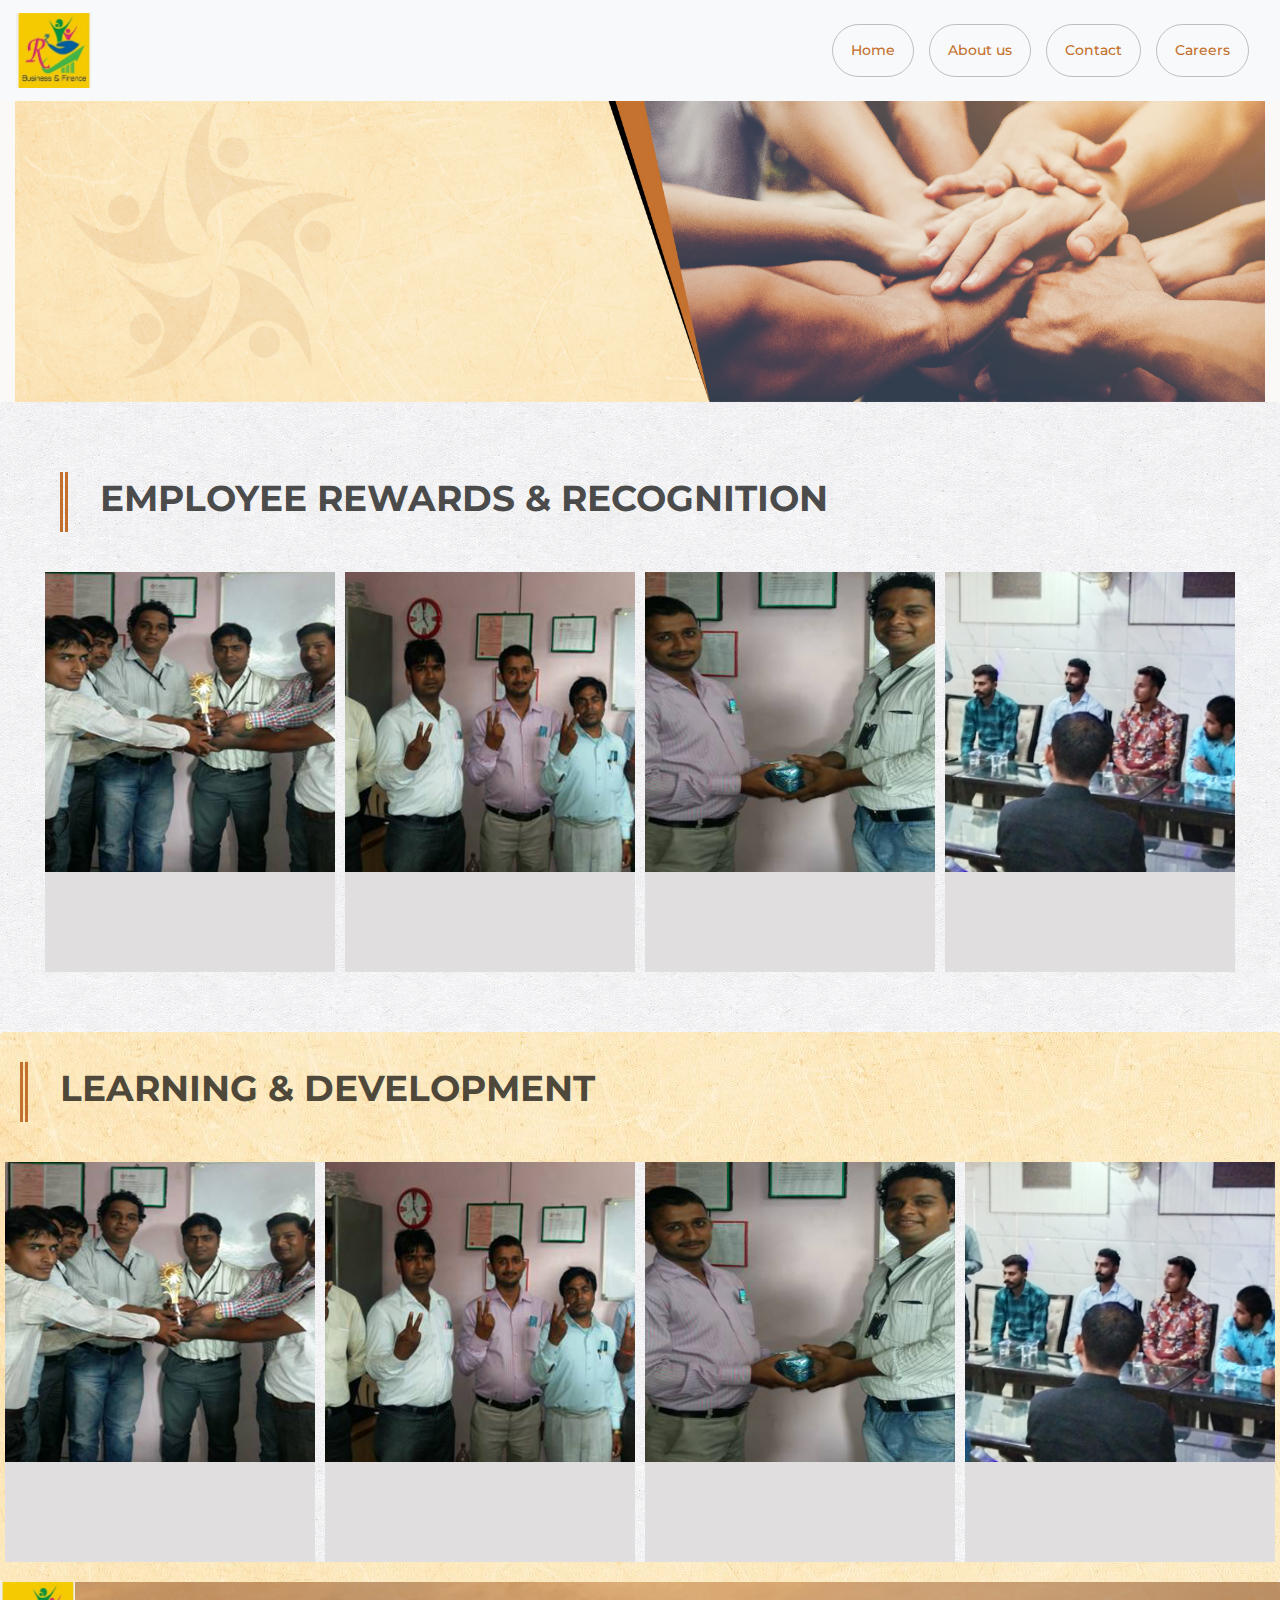
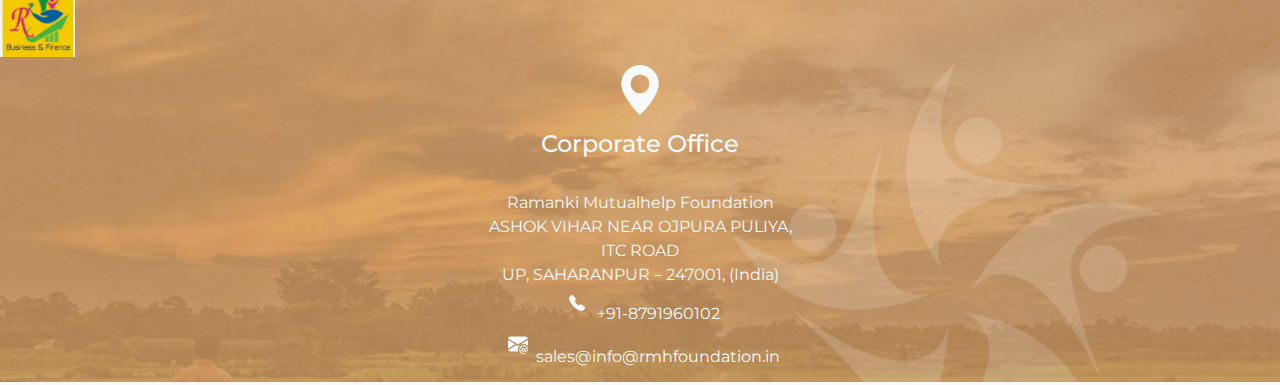
==== commit e16c1ec8: "changes" ====
--- a/careers.html
+++ b/careers.html
@@ -5,8 +5,11 @@
     <meta charset="utf-8">
     <meta name="viewport" content="width=device-width, initial-scale=1">
     <title>careers</title>
-    <link href="https://cdn.jsdelivr.net/npm/bootstrap@5.3.3/dist/css/bootstrap.min.css" rel="stylesheet"
-        integrity="sha384-QWTKZyjpPEjISv5WaRU9OFeRpok6YctnYmDr5pNlyT2bRjXh0JMhjY6hW+ALEwIH" crossorigin="anonymous">
+    <link rel="stylesheet" href="https://cdn.jsdelivr.net/npm/bootstrap@4.0.0/dist/css/bootstrap.min.css"
+        integrity="sha384-Gn5384xqQ1aoWXA+058RXPxPg6fy4IWvTNh0E263XmFcJlSAwiGgFAW/dAiS6JXm" crossorigin="anonymous">
+
+    <!-- <link href="https://cdn.jsdelivr.net/npm/bootstrap@5.3.3/dist/css/bootstrap.min.css" rel="stylesheet"
+        integrity="sha384-QWTKZyjpPEjISv5WaRU9OFeRpok6YctnYmDr5pNlyT2bRjXh0JMhjY6hW+ALEwIH" crossorigin="anonymous"> -->
     <link rel="stylesheet" href="css/style.css">
     <link rel="preconnect" href="https://fonts.googleapis.com">
     <link rel="preconnect" href="https://fonts.gstatic.com" crossorigin>
@@ -25,36 +28,97 @@
     <div id="main">
 
         <div id="page1">
-            <nav>
-                <div id="nav-part2">
-                    <h4><a href="#">Home</a></h4>
-                    <h4><a href="#">About us</a></h4>
-                    <h4><a href="#">Contact</a></h4>
-                    <h4><a href="#">Careers</a></h4>
-                </div>
-
-                <img src="img/RPS-Logo-2-Gray-L-1.png" height="80px" width="150px">
-
-                <div id="nav-part2">
-                    <h4><a href="#"><svg xmlns="http://www.w3.org/2000/svg" width="16" height="16" fill="currentColor"
-                                class="bi bi-telephone-fill" viewBox="0 0 16 16">
-                                <path fill-rule="evenodd"
-                                    d="M1.885.511a1.745 1.745 0 0 1 2.61.163L6.29 2.98c.329.423.445.974.315 1.494l-.547 2.19a.68.68 0 0 0 .178.643l2.457 2.457a.68.68 0 0 0 .644.178l2.189-.547a1.75 1.75 0 0 1 1.494.315l2.306 1.794c.829.645.905 1.87.163 2.611l-1.034 1.034c-.74.74-1.846 1.065-2.877.702a18.6 18.6 0 0 1-7.01-4.42 18.6 18.6 0 0 1-4.42-7.009c-.362-1.03-.037-2.137.703-2.877z" />
-                            </svg>1800-123-1234</a></h4>
-                    <h4><a href="#">Repay Now</a></h4>
-                    <h4><a href="#">Apply Loan</a></h4>
-                </div>
-
+            <nav class="navbar navbar-expand-lg navbar-light fixed-top">
+                <a class="navbar-brand mr-0" href="#"><img src="img/ramanki-logo.jpeg" class="w-25"></a>
+                <button class="navbar-toggler" type="button" data-toggle="collapse"
+                    data-target="#navbarSupportedContent" aria-controls="navbarSupportedContent" aria-expanded="false"
+                    aria-label="Toggle navigation">
+                    <span class="navbar-toggler-icon"></span>
+                </button>
+
+                <div class="collapse navbar-collapse" id="navbarSupportedContent">
+                    <ul class="navbar-nav ml-auto">
+                        <li class="nav-item active">
+                            <a class="nav-link" href="finance.html">Home</a>
+                        </li>
+                        <li class="nav-item">
+                            <a class="nav-link" href="#">About us</a>
+                        </li>
+                        <li class="nav-item">
+                            <a class="nav-link" href="#">Contact</a>
+                        </li>
+                        <li class="nav-item">
+                            <a class="nav-link" href="careers.html">Careers</a>
+                        </li>
+
+                    </ul>
+                </div>
             </nav>
         </div>
     </div>
-
-    <div class="careers-baner">
+    <div class="container-fluid mt-5">
+        <div id="carouselExampleControls" class="carousel slide" data-bs-ride="carousel">
+            <div class="carousel-inner mw-500">
+                <div class="carousel-item active">
+                    <img src="img/careers-baner.jpg" class="d-block img-fluid" height="100%" width="100%">
+                </div>
+            </div>
+        </div>
+    </div>
+
+    <!-- <div class="careers-baner">
         <img src="img/careers-baner.jpg" height="350px" width="100%">
+    </div> -->
+    <div class="container-fluid card card-background border-0 p-60px">
+        <div class="row elementor-widget-container">
+            <h2>Employee Rewards & Recognition</h2>
+        </div>
+        <div class="row">
+            <div class="swiper mySwiper">
+                <div class="swiper-wrapper">
+                    <div class="swiper-slide"><img src="img/swiper1.png"></div>
+                    <div class="swiper-slide"><img src="img/swiper2.png"></div>
+                    <div class="swiper-slide"><img src="img/swiper3.png"></div>
+                    <div class="swiper-slide"><img src="img/swiper4.jpeg"></div>
+                    <div class="swiper-slide"><img src="img/swiper5.jpeg"></div>
+                    <div class="swiper-slide"><img src="img/swiper6.jpeg"></div>
+                    <div class="swiper-slide"><img src="img/swiper7.jpeg"></div>
+                    <div class="swiper-slide"><img src="img/swiper15.jpeg"></div>
+                    <div class="swiper-slide"><img src="img/swiper14.jpg"></div>
+                    <div class="swiper-slide"><img src="img/swiper10.jpg"></div>
+                    <div class="swiper-slide"><img src="img/swiper12.jpeg"></div>
+                    <div class="swiper-slide"><img src="img/swiper15.jpeg"></div>
+                </div>
+            </div>
+
+
+        </div>
     </div>
-
-    <div class="swiper mySwiper">
-        <h2 class="Employee-Speak">Employee Rewards & Recognition</h2>
+    <div class="container-fluid card video border-0 p-60px">
+        <div class="row elementor-widget-container">
+            <h2>Learning & Development</h2>
+        </div>
+        <div class="row">
+            <div class="swiper mySwiper">
+                <div class="swiper-wrapper">
+                    <div class="swiper-slide"><img src="img/swiper1.png"></div>
+                    <div class="swiper-slide"><img src="img/swiper2.png"></div>
+                    <div class="swiper-slide"><img src="img/swiper3.png"></div>
+                    <div class="swiper-slide"><img src="img/swiper4.jpeg"></div>
+                    <div class="swiper-slide"><img src="img/swiper5.jpeg"></div>
+                    <div class="swiper-slide"><img src="img/swiper6.jpeg"></div>
+                    <div class="swiper-slide"><img src="img/swiper7.jpeg"></div>
+                    <div class="swiper-slide"><img src="img/swiper15.jpeg"></div>
+                    <div class="swiper-slide"><img src="img/swiper14.jpg"></div>
+                    <div class="swiper-slide"><img src="img/swiper10.jpg"></div>
+                    <div class="swiper-slide"><img src="img/swiper12.jpeg"></div>
+                    <div class="swiper-slide"><img src="img/swiper15.jpeg"></div>
+                </div>
+            </div>
+        </div>
+    </div>
+    <!-- <div class="swiper mySwiper">
+        <h1 class="Employee-Speak">Employee Rewards & Recognition</h1>
         <div class="swiper-wrapper">
             <div class="swiper-slide"><img src="img/swiper1.png"></div>
             <div class="swiper-slide"><img src="img/swiper2.png"></div>
@@ -69,84 +133,100 @@
             <div class="swiper-slide"><img src="img/swiper12.jpeg"></div>
             <div class="swiper-slide"><img src="img/swiper15.jpeg"></div>
         </div>
-
-        <div class="swiper2 mySwiper">
-            <h2 class="Employee-Speak">Learning & Development</h2>
-            <div class="swiper-wrapper">
-                <div class="swiper-slide"><img src="/img/swi1.jpeg"></div>
-                <div class="swiper-slide"><img src="/img/swi10.jpeg"></div>
-                <div class="swiper-slide"><img src="/img/swi2.jpeg"></div>
-                <div class="swiper-slide"><img src="/img/swi3.jpeg"></div>
-                <div class="swiper-slide"><img src="/img/swi4.jpeg"></div>
-                <div class="swiper-slide"><img src="/img/swi6.jpeg"></div>
-                <div class="swiper-slide"><img src="/img/swi5.jpeg"></div>
-                <div class="swiper-slide"><img src="/img/swi7.jpeg"></div>
-                <div class="swiper-slide"><img src="/img/swi8.jpeg"></div>
-                <div class="swiper-slide"><img src="/img/swi9.jpeg"></div>
-                <div class="swiper-slide"><img src="/img/swiper1.png"></div>
-                <div class="swiper-slide"><img src="/img/swi4.jpeg"></div>
-            </div>
-            <div class="container-fluid employe-carousel">
+    </div> -->
+
+    <!-- <div class="swiper2 mySwiper">
+        <h2 class="Employee-Speak">Learning & Development</h2>
+        <div class="swiper-wrapper">
+            <div class="swiper-slide"><img src="/img/swi1.jpeg"></div>
+            <div class="swiper-slide"><img src="/img/swi10.jpeg"></div>
+            <div class="swiper-slide"><img src="/img/swi2.jpeg"></div>
+            <div class="swiper-slide"><img src="/img/swi3.jpeg"></div>
+            <div class="swiper-slide"><img src="/img/swi4.jpeg"></div>
+            <div class="swiper-slide"><img src="/img/swi6.jpeg"></div>
+            <div class="swiper-slide"><img src="/img/swi5.jpeg"></div>
+            <div class="swiper-slide"><img src="/img/swi7.jpeg"></div>
+            <div class="swiper-slide"><img src="/img/swi8.jpeg"></div>
+            <div class="swiper-slide"><img src="/img/swi9.jpeg"></div>
+            <div class="swiper-slide"><img src="/img/swiper1.png"></div>
+            <div class="swiper-slide"><img src="/img/swi4.jpeg"></div>
+        </div>
+    </div> -->
+
+    <!-- <div class="container-fluid employe-carousel">
                 <h2 class="Employee-Speak">Employee Speak</h2>
-            <div id="carouselExampleAutoplaying" class="carousel slide" data-bs-ride="carousel">
-                <div class="carousel-inner">
-                    <div class="carousel-item active">
-                        <div class="employe-speech border rounded-pill">
-                            My journey started with Fusion in November 2016 as a Senior Branch Manager. The key
-                            reason to join Fusion is its positive culture that fosters career growth. The senior
-                            management
-                            is supportive and encouraging resulting into overall development of an employee. The team
-                            here is like a family, and its a joy to come to work every day. I am thankful to all the
-                            seniors
-                            for their guidance, support, cooperation and the faith that they put in me. I am glad to be
-                            a
-                            part of the Fusion family, and I look forward to many more years of learning and growth with
-                            the company. </div>
-                        <img src="img/Amrit-Lal.png" class="rounded mx-auto d-block"" height=" 100px" width="100px">
-                        <div class="status ">
-                            <h3>Prem
-                                Prakash Singh</h3><p>Senior Manager Adminstraion,North Zone</p>
+                <div id="carouselExampleAutoplaying" class="carousel slide" data-bs-ride="carousel">
+                    <div class="carousel-inner">
+                        <div class="carousel-item active">
+                            <div class="employe-speech border rounded-pill">
+                                My journey started with Fusion in November 2016 as a Senior Branch Manager. The key
+                                reason to join Fusion is its positive culture that fosters career growth. The senior
+                                management
+                                is supportive and encouraging resulting into overall development of an employee. The
+                                team
+                                here is like a family, and its a joy to come to work every day. I am thankful to all the
+                                seniors
+                                for their guidance, support, cooperation and the faith that they put in me. I am glad to
+                                be
+                                a
+                                part of the Fusion family, and I look forward to many more years of learning and growth
+                                with
+                                the company. </div>
+                            <img src="img/Amrit-Lal.png" class="rounded mx-auto d-block"" height=" 100px" width="100px">
+                            <div class="status ">
+                                <h3>Prem
+                                    Prakash Singh</h3>
+                                <p>Senior Manager Adminstraion,North Zone</p>
+                            </div>
+                        </div>
+                        <div class="carousel-item">
+                            <div class="employe-speech border rounded-pill">
+                                My journey started with Fusion in November 2016 as a Senior Branch Manager. The key
+                                reason to join Fusion is its positive culture that fosters career growth. The senior
+                                management
+                                is supportive and encouraging resulting into overall development of an employee. The
+                                team
+                                here is like a family, and its a joy to come to work every day. I am thankful to all the
+                                seniors
+                                for their guidance, support, cooperation and the faith that they put in me. I am glad to
+                                be
+                                a
+                                part of the Fusion family, and I look forward to many more years of learning and growth
+                                with
+                                the company. </div>
+                            <img src="img/Amrit-Lal.png" class="rounded mx-auto d-block" height=" 100px" width="100px"
+                                alt="Amrit-Lal">
+                            <div class="status ">
+                                <h3>Prem
+                                    Prakash Singh</h3>
+                                <p>Senior Manager Adminstraion,North Zone</p>
+                            </div>
+                        </div>
+                        <div class="carousel-item">
+                            <div class="employe-speech border rounded-pill">
+                                My journey started with Fusion in November 2016 as a Senior Branch Manager. The key
+                                reason to join Fusion is its positive culture that fosters career growth. The senior
+                                management
+                                is supportive and encouraging resulting into overall development of an employee. The
+                                team
+                                here is like a family, and its a joy to come to work every day. I am thankful to all the
+                                seniors
+                                for their guidance, support, cooperation and the faith that they put in me. I am glad to
+                                be
+                                a
+                                part of the Fusion family, and I look forward to many more years of learning and growth
+                                with
+                                the company. </div>
+                            <img src="img/Amrit-Lal.png" class="rounded mx-auto d-block"" height=" 100px" width="100px"
+                                alt="Amrit-Lal">
+                            <div class="status ">
+                                <h3>Prem
+                                    Prakash Singh</h3>
+                                <p>Senior Manager Adminstraion,North Zone</p>
+                            </div>
                         </div>
                     </div>
-                    <div class="carousel-item">
-                        <div class="employe-speech border rounded-pill">
-                            My journey started with Fusion in November 2016 as a Senior Branch Manager. The key
-                            reason to join Fusion is its positive culture that fosters career growth. The senior
-                            management
-                            is supportive and encouraging resulting into overall development of an employee. The team
-                            here is like a family, and its a joy to come to work every day. I am thankful to all the
-                            seniors
-                            for their guidance, support, cooperation and the faith that they put in me. I am glad to be
-                            a
-                            part of the Fusion family, and I look forward to many more years of learning and growth with
-                            the company. </div>
-                        <img src="img/Amrit-Lal.png" class="rounded mx-auto d-block" height=" 100px" width="100px"
-                            alt="Amrit-Lal">
-                        <div class="status ">
-                            <h3>Prem
-                                Prakash Singh</h3><p>Senior Manager Adminstraion,North Zone</p>
-                        </div>
-                    </div>
-                    <div class="carousel-item">
-                        <div class="employe-speech border rounded-pill">
-                            My journey started with Fusion in November 2016 as a Senior Branch Manager. The key
-                            reason to join Fusion is its positive culture that fosters career growth. The senior
-                            management
-                            is supportive and encouraging resulting into overall development of an employee. The team
-                            here is like a family, and its a joy to come to work every day. I am thankful to all the
-                            seniors
-                            for their guidance, support, cooperation and the faith that they put in me. I am glad to be
-                            a
-                            part of the Fusion family, and I look forward to many more years of learning and growth with
-                            the company. </div>
-                        <img src="img/Amrit-Lal.png" class="rounded mx-auto d-block"" height=" 100px" width="100px"
-                            alt="Amrit-Lal">
-                        <div class="status ">
-                            <h3>Prem
-                                Prakash Singh</h3><p>Senior Manager Adminstraion,North Zone</p>
-                        </div>
-                    </div>
-                </div></div>
+                </div>
                 <button class="carousel-control-prev" type="button" data-bs-target="#carouselExampleAutoplaying"
                     data-bs-slide="prev">
                     <span class="carousel-control-prev-icon" aria-hidden="true"></span>
@@ -157,44 +237,81 @@
                     <span class="carousel-control-next-icon" aria-hidden="true"></span>
                     <span class="visually-hidden">Next</span>
                 </button>
-            </div>
-
-
-
-
-
-
-
-
-
-            <script src="https://cdn.jsdelivr.net/npm/bootstrap@5.3.3/dist/js/bootstrap.bundle.min.js"
-                integrity="sha384-YvpcrYf0tY3lHB60NNkmXc5s9fDVZLESaAA55NDzOxhy9GkcIdslK1eN7N6jIeHz"
-                crossorigin="anonymous"></script>
-            <script src="https://cdn.jsdelivr.net/npm/swiper@11/swiper-bundle.min.js"></script>
-
-            <!-- Initialize Swiper -->
-            <script>
-                var swiper = new Swiper(".mySwiper", {
-
-                    slidesPerView: 4,
-                    spaceBetween: 10,
-                    freeMode: true,
-                    autoplay: {
-                        delay: 1500,
-                        disableOnInteraction: false,
-                    },
-                    pagination: {
-                        el: ".swiper-pagination",
-                        clickable: true,
-                    },
-                    navigation: {
-                        nextEl: ".swiper-button-next",
-                        prevEl: ".swiper-button-prev",
-                    },
-                });
-            </script>
+            </div> -->
+
 
 
 </body>
+<footer class="footer">
+    <div class="logo">
+        <img src="img/ramanki-logo.jpeg" class="img-fluid" width="75" alt="rps logo">
+      </div>
+    
+    
+      <div class="container text-center text-light">
+        <div class="row">
+          <div class="col">
+            <svg xmlns="http://www.w3.org/2000/svg" width="50" height="50" fill="currentColor" class="bi bi-geo-alt-fill"
+              viewBox="0 0 16 16">
+              <path d="M8 16s6-5.686 6-10A6 6 0 0 0 2 6c0 4.314 6 10 6 10m0-7a3 3 0 1 1 0-6 3 3 0 0 1 0 6" />
+            </svg>
+    
+            <h4>Corporate Office</h4><br>
+            <p>Ramanki Mutualhelp Foundation<br>
+              ASHOK VIHAR NEAR OJPURA PULIYA,<br>ITC ROAD <br>
+              UP, SAHARANPUR – 247001, (India)<br>
+    
+              <svg xmlns="http://www.w3.org/2000/svg" width="16" height="16" fill="currentColor"
+                class="bi bi-telephone-fill" viewBox="0 0 16 16">
+                <path fill-rule="evenodd"
+                  d="M1.885.511a1.745 1.745 0 0 1 2.61.163L6.29 2.98c.329.423.445.974.315 1.494l-.547 2.19a.68.68 0 0 0 .178.643l2.457 2.457a.68.68 0 0 0 .644.178l2.189-.547a1.75 1.75 0 0 1 1.494.315l2.306 1.794c.829.645.905 1.87.163 2.611l-1.034 1.034c-.74.74-1.846 1.065-2.877.702a18.6 18.6 0 0 1-7.01-4.42 18.6 18.6 0 0 1-4.42-7.009c-.362-1.03-.037-2.137.703-2.877z" />
+              </svg> +91-8791960102<br><svg xmlns="http://www.w3.org/2000/svg" width="20" height="20" fill="currentColor"
+                class="bi bi-envelope-at-fill" viewBox="0 0 16 16">
+                <path
+                  d="M2 2A2 2 0 0 0 .05 3.555L8 8.414l7.95-4.859A2 2 0 0 0 14 2zm-2 9.8V4.698l5.803 3.546zm6.761-2.97-6.57 4.026A2 2 0 0 0 2 14h6.256A4.5 4.5 0 0 1 8 12.5a4.49 4.49 0 0 1 1.606-3.446l-.367-.225L8 9.586zM16 9.671V4.697l-5.803 3.546.338.208A4.5 4.5 0 0 1 12.5 8c1.414 0 2.675.652 3.5 1.671" />
+                <path
+                  d="M15.834 12.244c0 1.168-.577 2.025-1.587 2.025-.503 0-1.002-.228-1.12-.648h-.043c-.118.416-.543.643-1.015.643-.77 0-1.259-.542-1.259-1.434v-.529c0-.844.481-1.4 1.26-1.4.585 0 .87.333.953.63h.03v-.568h.905v2.19c0 .272.18.42.411.42.315 0 .639-.415.639-1.39v-.118c0-1.277-.95-2.326-2.484-2.326h-.04c-1.582 0-2.64 1.067-2.64 2.724v.157c0 1.867 1.237 2.654 2.57 2.654h.045c.507 0 .935-.07 1.18-.18v.731c-.219.1-.643.175-1.237.175h-.044C10.438 16 9 14.82 9 12.646v-.214C9 10.36 10.421 9 12.485 9h.035c2.12 0 3.314 1.43 3.314 3.034zm-4.04.21v.227c0 .586.227.8.581.8.31 0 .564-.17.564-.743v-.367c0-.516-.275-.708-.572-.708-.346 0-.573.245-.573.791" />
+              </svg>sales@info@rmhfoundation.in
+            </p>
+          </div>
+        </div>
+      </div>
+    
+    <script src="https://code.jquery.com/jquery-3.2.1.slim.min.js"
+        integrity="sha384-KJ3o2DKtIkvYIK3UENzmM7KCkRr/rE9/Qpg6aAZGJwFDMVNA/GpGFF93hXpG5KkN"
+        crossorigin="anonymous"></script>
+    <script src="https://cdn.jsdelivr.net/npm/popper.js@1.12.9/dist/umd/popper.min.js"
+        integrity="sha384-ApNbgh9B+Y1QKtv3Rn7W3mgPxhU9K/ScQsAP7hUibX39j7fakFPskvXusvfa0b4Q"
+        crossorigin="anonymous"></script>
+
+    <script src="https://cdn.jsdelivr.net/npm/bootstrap@4.0.0/dist/js/bootstrap.min.js"
+        integrity="sha384-JZR6Spejh4U02d8jOt6vLEHfe/JQGiRRSQQxSfFWpi1MquVdAyjUar5+76PVCmYl"
+        crossorigin="anonymous"></script>
+
+    <script src="https://cdn.jsdelivr.net/npm/swiper@11/swiper-bundle.min.js"></script>
+
+    <!-- Initialize Swiper -->
+    <script>
+        var swiper = new Swiper(".mySwiper", {
+
+            slidesPerView: 4,
+            spaceBetween: 10,
+            freeMode: true,
+            autoplay: {
+                delay: 1500,
+                disableOnInteraction: false,
+            },
+            pagination: {
+                el: ".swiper-pagination",
+                clickable: true,
+            },
+            navigation: {
+                nextEl: ".swiper-button-next",
+                prevEl: ".swiper-button-prev",
+            },
+        });
+    </script>
+
+</footer>
 
 </html>--- a/css/style.css
+++ b/css/style.css
@@ -2,6 +2,7 @@
     font-family: Montserrat, sans-serif;
     background-color: #FAF9F8;
     font-weight: 400;
+    padding-top: 30px;
 }
 
 /* .montserrat-<uniquifier> {
@@ -102,9 +103,11 @@
     /* padding-left: 130px; */
     background-color: #EEEFF1;
 }
+
 .p-60px {
     padding: 60px;
 }
+
 #nav-part2 h4 {
     padding: 10px 20px;
     border: 1px solid #0000003c;
@@ -115,7 +118,7 @@
     position: relative;
     font-size: 15px;
     overflow: hidden;
-    font-family: "Montserrat",Sans-serif;
+    font-family: "Montserrat", Sans-serif;
     font-size: 14px;
     font-weight: 500;
     letter-spacing: 0;
@@ -173,29 +176,29 @@
 }
 
 h2 {
-    margin-block-start: .5rem;
-    margin-block-end: 1rem;
+    /* margin-block-start: .5rem;
+    margin-block-end: 1rem; */
     color: #000000B3;
-    font-family: "Montserrat",Sans-serif;
+    font-family: "Montserrat", Sans-serif;
     font-size: 36px;
     font-weight: 700;
     text-transform: uppercase;
     padding: 0;
-    margin-bottom: 30px;
-    line-height: 2;
+    /* margin-bottom: 30px; */
+    line-height: 1;
 }
 
 h3 {
     margin-block-start: .5rem;
     margin-block-end: 1rem;
-    font-family: "Montserrat",Sans-serif;
+    font-family: "Montserrat", Sans-serif;
     font-weight: 500;
     line-height: 1.2;
     color: inherit;
 }
 
 h4 {
-font-family: "Montserrat",Sans-serif;
+    font-family: "Montserrat", Sans-serif;
 }
 
 .st {
@@ -276,8 +279,8 @@
 }
 
 h2 {
-    margin-block-start: .5rem;
-    margin-block-end: 1rem;
+    /* margin-block-start: .5rem;
+    margin-block-end: 1rem; */
 }
 
 .map-speech {
@@ -307,11 +310,12 @@
 }
 
 .footer {
-    height: 500px;
+    height: 400px;
     width: 100%;
     background-color: #C4702D;
     background-repeat: no-repeat;
     background-size: cover;
+    background-image: url('../img/Footer.png');
 }
 
 .footer-head {
@@ -328,6 +332,7 @@
     font-size: 25px;
     font-weight: 700;
 }
+
 .company-profile h2 {
     color: var(--e-global-color-primary);
     font-family: "Montserrat", Sans-serif;
@@ -337,6 +342,7 @@
     line-height: 15px;
     letter-spacing: 2.4px;
 }
+
 .company-hr-line {
     margin: 0 auto;
     width: 30%;
@@ -350,13 +356,15 @@
     font-size: 18px;
     text-align: center;
 }
+
 .microfinance h3 {
     padding: 0 0 0 0;
     color: #FFF;
     font-size: 32px;
 }
+
 .elementor-widget-container {
-    margin: 10px 0 10px 0;
+    margin: 10px 0 40px 0;
     padding: .5em 0em .5em 2em;
     background-color: #FFF0;
     border-style: double;
@@ -365,56 +373,48 @@
 }
 
 .carousel-item h1 {
-    top:40%;
     font-family: "EB Garamond";
     font-style: italic;
-    height: auto;
     color: rgb(196, 88, 0);
-    /* text-decoration: none; */
-    /* white-space: normal; */
-    width: 727px;
-    /* min-height: 0px;
-    min-width: 0px; */
-    max-height: none;
-    max-width: none;
+    font-weight: 700;
+    font-size: 4vw; /* Responsive font size based on viewport width */
     text-align: left;
-    /* line-height: 41px;
-    letter-spacing: 0px; */
-    font-weight: 700;
-    font-size: 55px;
-    opacity: 1;
-    visibility: visible;
     position: absolute;
+    top: 40%;
+    left: 0;
+    transform: translateY(-50%); /* Center vertically */
+    width: 100%; /* Full width */
     white-space: nowrap;
     overflow: hidden;
     animation: animate 2s linear forwards;
-    animation-duration: 2s;
-    /* display: none; */
-}
+}
+
 @keyframes animate {
-    0% { 
+    0% {
         top: 40%;
         display: none;
     }
+
     100% {
         top: 30%;
         display: block;
     }
-  }
-
-  .elementskit-border-hr {
+}
+
+.elementskit-border-hr {
     background-color: #C4702D;
     width: 40px;
     height: 2px;
     margin: 0 0 20px 0;
     display: inline-block;
-  }
-
-  .elementskit-profile-info {
+}
+
+.elementskit-profile-info {
     text-align: center;
     display: block;
-  }
-  .elementskit-author-name {
+}
+
+.elementskit-author-name {
     font-size: 32px;
     margin-bottom: 0;
     display: block;
@@ -475,7 +475,7 @@
 
 /* swiper */
 .swiper {
-    background-image: url(/img/background.jpg);
+    background-image: url('../img/background.jpg');
     width: 100%;
     height: auto;
 
@@ -502,11 +502,64 @@
 }
 
 .swiper2 {
-    background-image: url(/img/background-pink-01-1.jpg);
+    background-image: url('../img/background-pink-01-1.jpg');
     width: 100%;
     height: auto;
 }
 
+#navbarSupportedContent ul li {
+    padding: 7px 10px;
+    border: 1px solid #0000003c;
+    border-radius: 50px;
+    font-weight: 600;
+    color: #000000bb;
+    transition: all ease 0.4s;
+    position: relative;
+    font-size: 15px;
+    overflow: hidden;
+    font-family: "Montserrat", Sans-serif;
+    font-size: 14px;
+    font-weight: 500;
+    letter-spacing: 0;
+}
+
+#navbarSupportedContent ul li a {
+    color: #C4702D;
+    text-decoration: none;
+    position: relative;
+    z-index: 9;
+}
+
+#navbarSupportedContent ul li:hover a {
+    color: #FFF7F2;
+}
+
+#navbarSupportedContent ul li::after {
+    content: "";
+    position: absolute;
+    height: 100%;
+    width: 100%;
+    background-color: #C4702D;
+    left: 0;
+    bottom: -100%;
+    border-radius: 50%;
+    transition: all ease 0.4s;
+}
+
+#navbarSupportedContent ul li:hover::after {
+    bottom: 0;
+    border-radius: 0;
+}
+
+.navbar-nav .nav-item {
+    margin-right: 15px;
+    /* Adjust the value as needed */
+}
+
+.navbar {
+    background-color: #f8f9fa;
+    opacity: 1;
+}
 .employe-carousel {
     height: 700px;
     width: 100%;
@@ -534,4 +587,4 @@
 .status p {color: #C4702D;
     text-align: center;
 }
-.status{text-align:center;}+.status{text-align:center;}
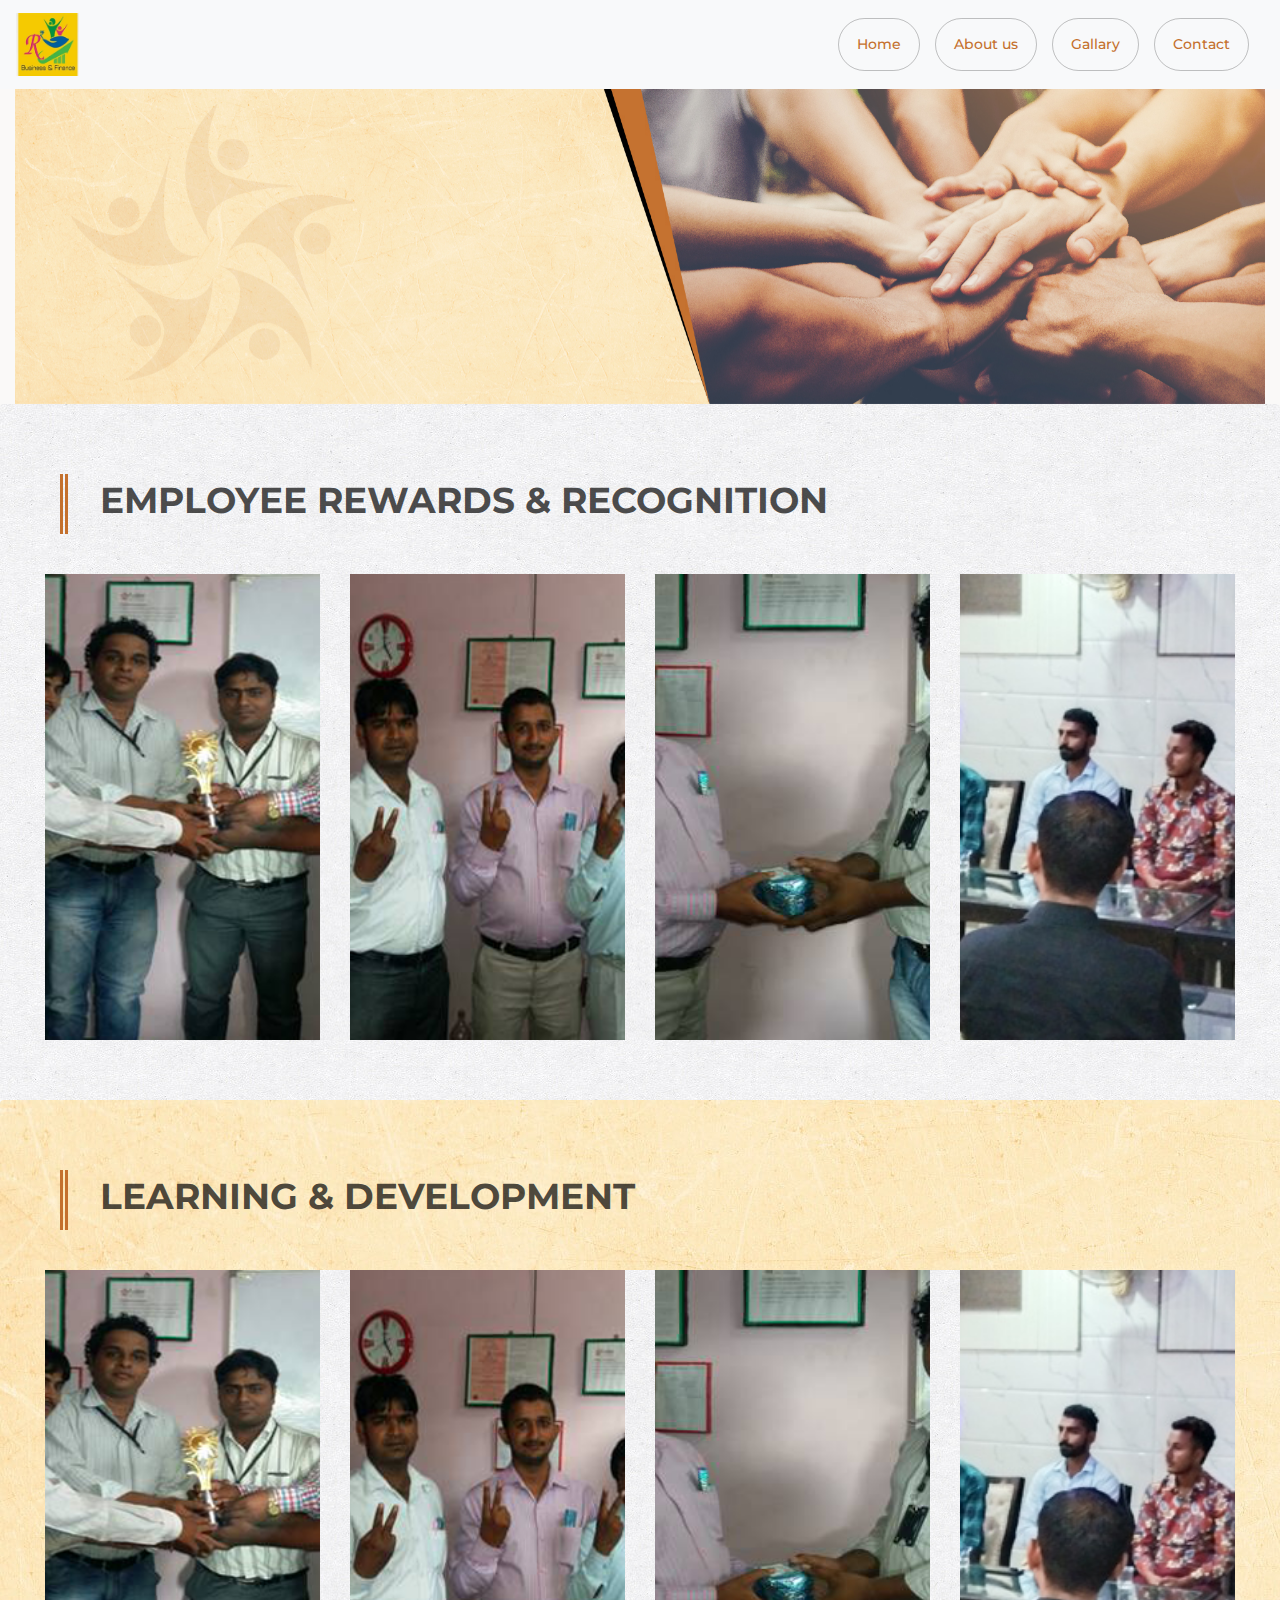
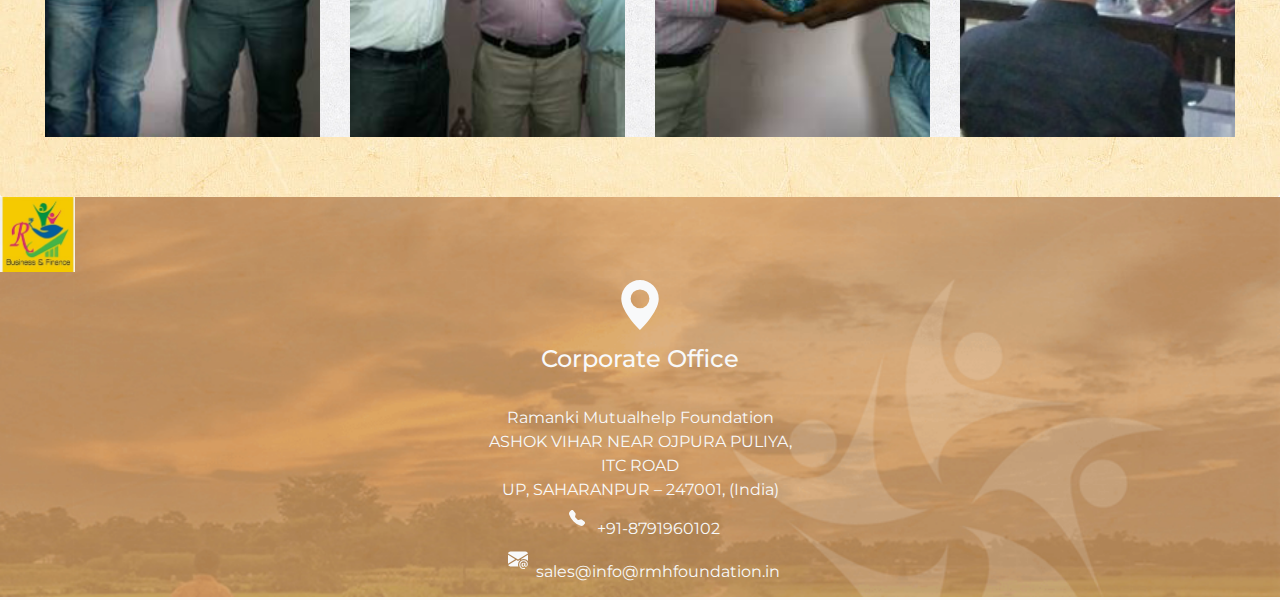
==== commit 0ed1a28a: "changes" ====
--- a/careers.html
+++ b/careers.html
@@ -4,7 +4,7 @@
 <head>
     <meta charset="utf-8">
     <meta name="viewport" content="width=device-width, initial-scale=1">
-    <title>careers</title>
+    <title>Ramanki MutualHelp Foundation</title>
     <link rel="stylesheet" href="https://cdn.jsdelivr.net/npm/bootstrap@4.0.0/dist/css/bootstrap.min.css"
         integrity="sha384-Gn5384xqQ1aoWXA+058RXPxPg6fy4IWvTNh0E263XmFcJlSAwiGgFAW/dAiS6JXm" crossorigin="anonymous">
 
@@ -39,24 +39,24 @@
                 <div class="collapse navbar-collapse" id="navbarSupportedContent">
                     <ul class="navbar-nav ml-auto">
                         <li class="nav-item active">
-                            <a class="nav-link" href="finance.html">Home</a>
+                            <a class="nav-link" href="index.html">Home</a>
                         </li>
                         <li class="nav-item">
-                            <a class="nav-link" href="#">About us</a>
+                            <a class="nav-link" href="about.html">About us</a>
+                        </li>
+                        <li class="nav-item">
+                            <a class="nav-link" href="careers.html">Gallary</a>
                         </li>
                         <li class="nav-item">
                             <a class="nav-link" href="#">Contact</a>
                         </li>
-                        <li class="nav-item">
-                            <a class="nav-link" href="careers.html">Careers</a>
-                        </li>
 
                     </ul>
                 </div>
             </nav>
         </div>
     </div>
-    <div class="container-fluid mt-5">
+    <div class="container-fluid mt-8">
         <div id="carouselExampleControls" class="carousel slide" data-bs-ride="carousel">
             <div class="carousel-inner mw-500">
                 <div class="carousel-item active">
@@ -245,38 +245,38 @@
 <footer class="footer">
     <div class="logo">
         <img src="img/ramanki-logo.jpeg" class="img-fluid" width="75" alt="rps logo">
-      </div>
-    
-    
-      <div class="container text-center text-light">
+    </div>
+
+
+    <div class="container text-center text-light">
         <div class="row">
-          <div class="col">
-            <svg xmlns="http://www.w3.org/2000/svg" width="50" height="50" fill="currentColor" class="bi bi-geo-alt-fill"
-              viewBox="0 0 16 16">
-              <path d="M8 16s6-5.686 6-10A6 6 0 0 0 2 6c0 4.314 6 10 6 10m0-7a3 3 0 1 1 0-6 3 3 0 0 1 0 6" />
-            </svg>
-    
-            <h4>Corporate Office</h4><br>
-            <p>Ramanki Mutualhelp Foundation<br>
-              ASHOK VIHAR NEAR OJPURA PULIYA,<br>ITC ROAD <br>
-              UP, SAHARANPUR – 247001, (India)<br>
-    
-              <svg xmlns="http://www.w3.org/2000/svg" width="16" height="16" fill="currentColor"
-                class="bi bi-telephone-fill" viewBox="0 0 16 16">
-                <path fill-rule="evenodd"
-                  d="M1.885.511a1.745 1.745 0 0 1 2.61.163L6.29 2.98c.329.423.445.974.315 1.494l-.547 2.19a.68.68 0 0 0 .178.643l2.457 2.457a.68.68 0 0 0 .644.178l2.189-.547a1.75 1.75 0 0 1 1.494.315l2.306 1.794c.829.645.905 1.87.163 2.611l-1.034 1.034c-.74.74-1.846 1.065-2.877.702a18.6 18.6 0 0 1-7.01-4.42 18.6 18.6 0 0 1-4.42-7.009c-.362-1.03-.037-2.137.703-2.877z" />
-              </svg> +91-8791960102<br><svg xmlns="http://www.w3.org/2000/svg" width="20" height="20" fill="currentColor"
-                class="bi bi-envelope-at-fill" viewBox="0 0 16 16">
-                <path
-                  d="M2 2A2 2 0 0 0 .05 3.555L8 8.414l7.95-4.859A2 2 0 0 0 14 2zm-2 9.8V4.698l5.803 3.546zm6.761-2.97-6.57 4.026A2 2 0 0 0 2 14h6.256A4.5 4.5 0 0 1 8 12.5a4.49 4.49 0 0 1 1.606-3.446l-.367-.225L8 9.586zM16 9.671V4.697l-5.803 3.546.338.208A4.5 4.5 0 0 1 12.5 8c1.414 0 2.675.652 3.5 1.671" />
-                <path
-                  d="M15.834 12.244c0 1.168-.577 2.025-1.587 2.025-.503 0-1.002-.228-1.12-.648h-.043c-.118.416-.543.643-1.015.643-.77 0-1.259-.542-1.259-1.434v-.529c0-.844.481-1.4 1.26-1.4.585 0 .87.333.953.63h.03v-.568h.905v2.19c0 .272.18.42.411.42.315 0 .639-.415.639-1.39v-.118c0-1.277-.95-2.326-2.484-2.326h-.04c-1.582 0-2.64 1.067-2.64 2.724v.157c0 1.867 1.237 2.654 2.57 2.654h.045c.507 0 .935-.07 1.18-.18v.731c-.219.1-.643.175-1.237.175h-.044C10.438 16 9 14.82 9 12.646v-.214C9 10.36 10.421 9 12.485 9h.035c2.12 0 3.314 1.43 3.314 3.034zm-4.04.21v.227c0 .586.227.8.581.8.31 0 .564-.17.564-.743v-.367c0-.516-.275-.708-.572-.708-.346 0-.573.245-.573.791" />
-              </svg>sales@info@rmhfoundation.in
-            </p>
-          </div>
-        </div>
-      </div>
-    
+            <div class="col">
+                <svg xmlns="http://www.w3.org/2000/svg" width="50" height="50" fill="currentColor"
+                    class="bi bi-geo-alt-fill" viewBox="0 0 16 16">
+                    <path d="M8 16s6-5.686 6-10A6 6 0 0 0 2 6c0 4.314 6 10 6 10m0-7a3 3 0 1 1 0-6 3 3 0 0 1 0 6" />
+                </svg>
+
+                <h4>Corporate Office</h4><br>
+                <p>Ramanki Mutualhelp Foundation<br>
+                    ASHOK VIHAR NEAR OJPURA PULIYA,<br>ITC ROAD <br>
+                    UP, SAHARANPUR – 247001, (India)<br>
+
+                    <svg xmlns="http://www.w3.org/2000/svg" width="16" height="16" fill="currentColor"
+                        class="bi bi-telephone-fill" viewBox="0 0 16 16">
+                        <path fill-rule="evenodd"
+                            d="M1.885.511a1.745 1.745 0 0 1 2.61.163L6.29 2.98c.329.423.445.974.315 1.494l-.547 2.19a.68.68 0 0 0 .178.643l2.457 2.457a.68.68 0 0 0 .644.178l2.189-.547a1.75 1.75 0 0 1 1.494.315l2.306 1.794c.829.645.905 1.87.163 2.611l-1.034 1.034c-.74.74-1.846 1.065-2.877.702a18.6 18.6 0 0 1-7.01-4.42 18.6 18.6 0 0 1-4.42-7.009c-.362-1.03-.037-2.137.703-2.877z" />
+                    </svg> +91-8791960102<br><svg xmlns="http://www.w3.org/2000/svg" width="20" height="20"
+                        fill="currentColor" class="bi bi-envelope-at-fill" viewBox="0 0 16 16">
+                        <path
+                            d="M2 2A2 2 0 0 0 .05 3.555L8 8.414l7.95-4.859A2 2 0 0 0 14 2zm-2 9.8V4.698l5.803 3.546zm6.761-2.97-6.57 4.026A2 2 0 0 0 2 14h6.256A4.5 4.5 0 0 1 8 12.5a4.49 4.49 0 0 1 1.606-3.446l-.367-.225L8 9.586zM16 9.671V4.697l-5.803 3.546.338.208A4.5 4.5 0 0 1 12.5 8c1.414 0 2.675.652 3.5 1.671" />
+                        <path
+                            d="M15.834 12.244c0 1.168-.577 2.025-1.587 2.025-.503 0-1.002-.228-1.12-.648h-.043c-.118.416-.543.643-1.015.643-.77 0-1.259-.542-1.259-1.434v-.529c0-.844.481-1.4 1.26-1.4.585 0 .87.333.953.63h.03v-.568h.905v2.19c0 .272.18.42.411.42.315 0 .639-.415.639-1.39v-.118c0-1.277-.95-2.326-2.484-2.326h-.04c-1.582 0-2.64 1.067-2.64 2.724v.157c0 1.867 1.237 2.654 2.57 2.654h.045c.507 0 .935-.07 1.18-.18v.731c-.219.1-.643.175-1.237.175h-.044C10.438 16 9 14.82 9 12.646v-.214C9 10.36 10.421 9 12.485 9h.035c2.12 0 3.314 1.43 3.314 3.034zm-4.04.21v.227c0 .586.227.8.581.8.31 0 .564-.17.564-.743v-.367c0-.516-.275-.708-.572-.708-.346 0-.573.245-.573.791" />
+                    </svg>sales@info@rmhfoundation.in
+                </p>
+            </div>
+        </div>
+    </div>
+
     <script src="https://code.jquery.com/jquery-3.2.1.slim.min.js"
         integrity="sha384-KJ3o2DKtIkvYIK3UENzmM7KCkRr/rE9/Qpg6aAZGJwFDMVNA/GpGFF93hXpG5KkN"
         crossorigin="anonymous"></script>
@@ -297,6 +297,27 @@
             slidesPerView: 4,
             spaceBetween: 10,
             freeMode: true,
+            breakpoints: {
+                // when window width is >= 320px
+                320: {
+                    slidesPerView: 1,
+                    spaceBetween: 20
+                },
+                // when window width is >= 480px
+                480: {
+                    slidesPerView: 1,
+                    spaceBetween: 30
+                },
+                // when window width is >= 640px
+                640: {
+                    slidesPerView: 2,
+                    spaceBetween: 40
+                },
+                1024: {
+                    slidesPerView: 4,
+                    spaceBetween: 30
+                },
+            },
             autoplay: {
                 delay: 1500,
                 disableOnInteraction: false,
--- a/css/style.css
+++ b/css/style.css
@@ -237,9 +237,9 @@
 .story {
     background-color: #C4702D;
     height: 200px;
-    width: 400px;
     padding: 10px;
-    margin: 30px -30px 30px 0px;
+    margin: 0 auto 30px; /* Center the column and add bottom margin */
+    box-sizing: border-box; /* Ensure padding and border are included in the total width and height */
 }
 
 .story:hover {
@@ -468,7 +468,7 @@
 
 .video {
     background-image: url('../img/background-pink-01-1.jpg');
-    padding: 20px;
+    /* padding: 20px; */
 }
 
 /* careers css */
@@ -496,7 +496,7 @@
 .swiper-slide img {
     display: block;
     width: 100%;
-    height: 300px;
+    height: 100%;
     object-fit: cover;
 
 }
@@ -588,3 +588,85 @@
     text-align: center;
 }
 .status{text-align:center;}
+
+@media (max-width: 768px) {
+    .story {
+        margin: 0 auto 15px; /* Adjust margin for smaller screens */
+    }
+}
+
+.navbar-brand img {
+    max-height: 250px; /* Adjust based on your desired height */
+    width: auto;
+  }
+  .navbar-toggler {
+    margin-left: auto;
+  }
+  .our-presenece {
+    margin: 0 0 0 0;
+    padding: 10px 0 10px 0;
+    border-style: solid;
+    border-width: 0 0 0 0;
+    border-radius: 10px 10px 10px 10px;
+    box-shadow: 0 0 10px 0 rgba(0, 0, 0, .18);
+  }
+
+  .special {
+    text-align: justify;
+    color: var(--e-global-color-secondary);
+    font-family: "Montserrat", Sans-serif;
+    font-size: 17px;
+    font-weight: 600;
+  }
+  .about-md-name {
+    color: gray;
+    font-family: "Inter", Sans-serif;
+    font-size: 22px;
+    font-weight: 600;
+  }
+  .md-photo {
+    width: 70%;
+  }
+  .vision-img {
+    height: auto;
+    max-width: 100%;
+    border: none;
+    border-radius: 0;
+    box-shadow: none;
+    width: 100%;
+  }
+  .vision-row {
+    box-shadow: 0 0 10px 0 rgba(0, 0, 0, .5);
+    transition: background 0.3s, border 0.3s, border-radius 0.3s, box-shadow 0.3s;
+    margin-top: .5%;
+    margin-bottom: 0%;
+    padding: 0em 0em 0em 0em;
+    overflow: visible;
+    background-color: #FFF7F2;
+  }
+
+  .vision-text {
+    color: #000;
+    font-family: "Montserrat", Sans-serif;
+    font-size: 18px;
+    font-weight: 500;
+  }
+  .vision-title h4 {
+    font-weight: 600;
+    font-size: 2rem;
+  }
+  .mission-container {
+    background-color: #C4702D;
+  }
+  .mission-container h4 {
+    color: #FFF;
+  }
+  .mission-container p {
+    color: #FFF;
+  }
+
+  @media (max-width: 767px) {
+    h2{
+        font-size: 1.2em;
+    }
+}